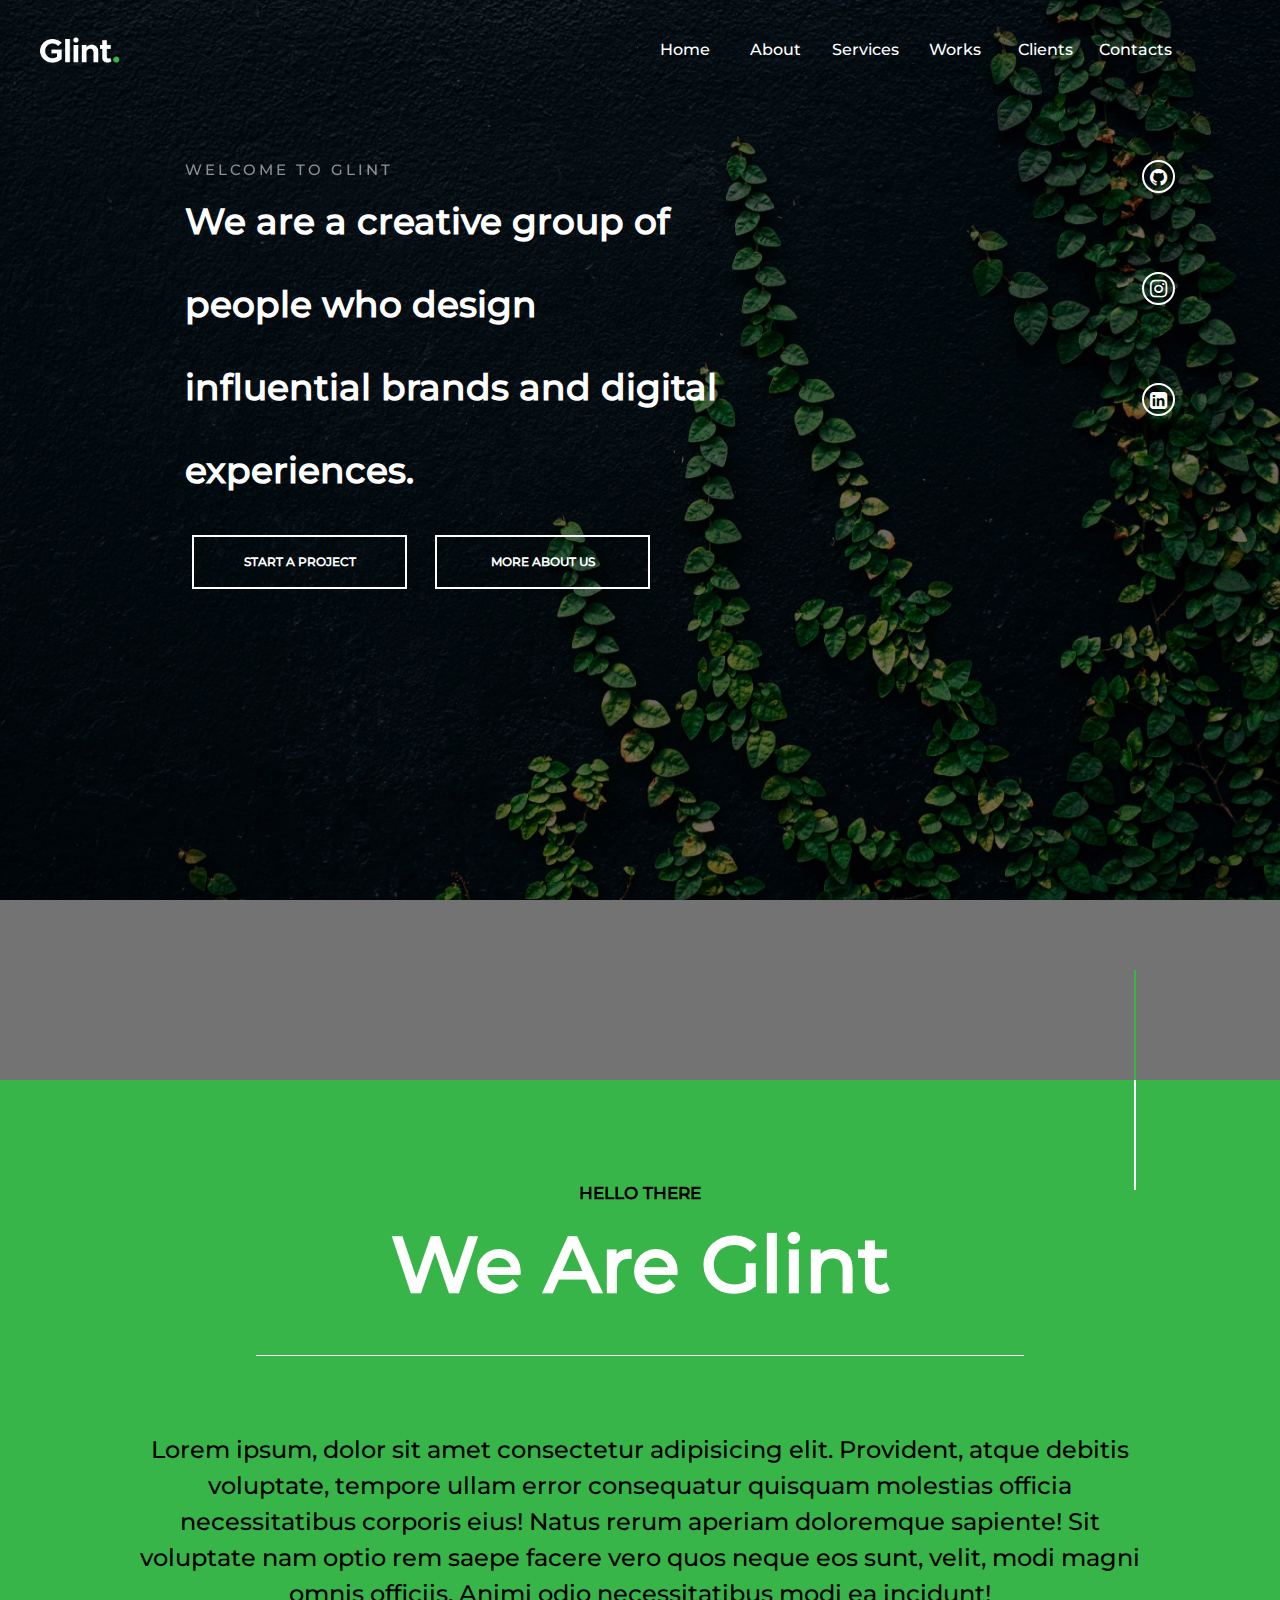
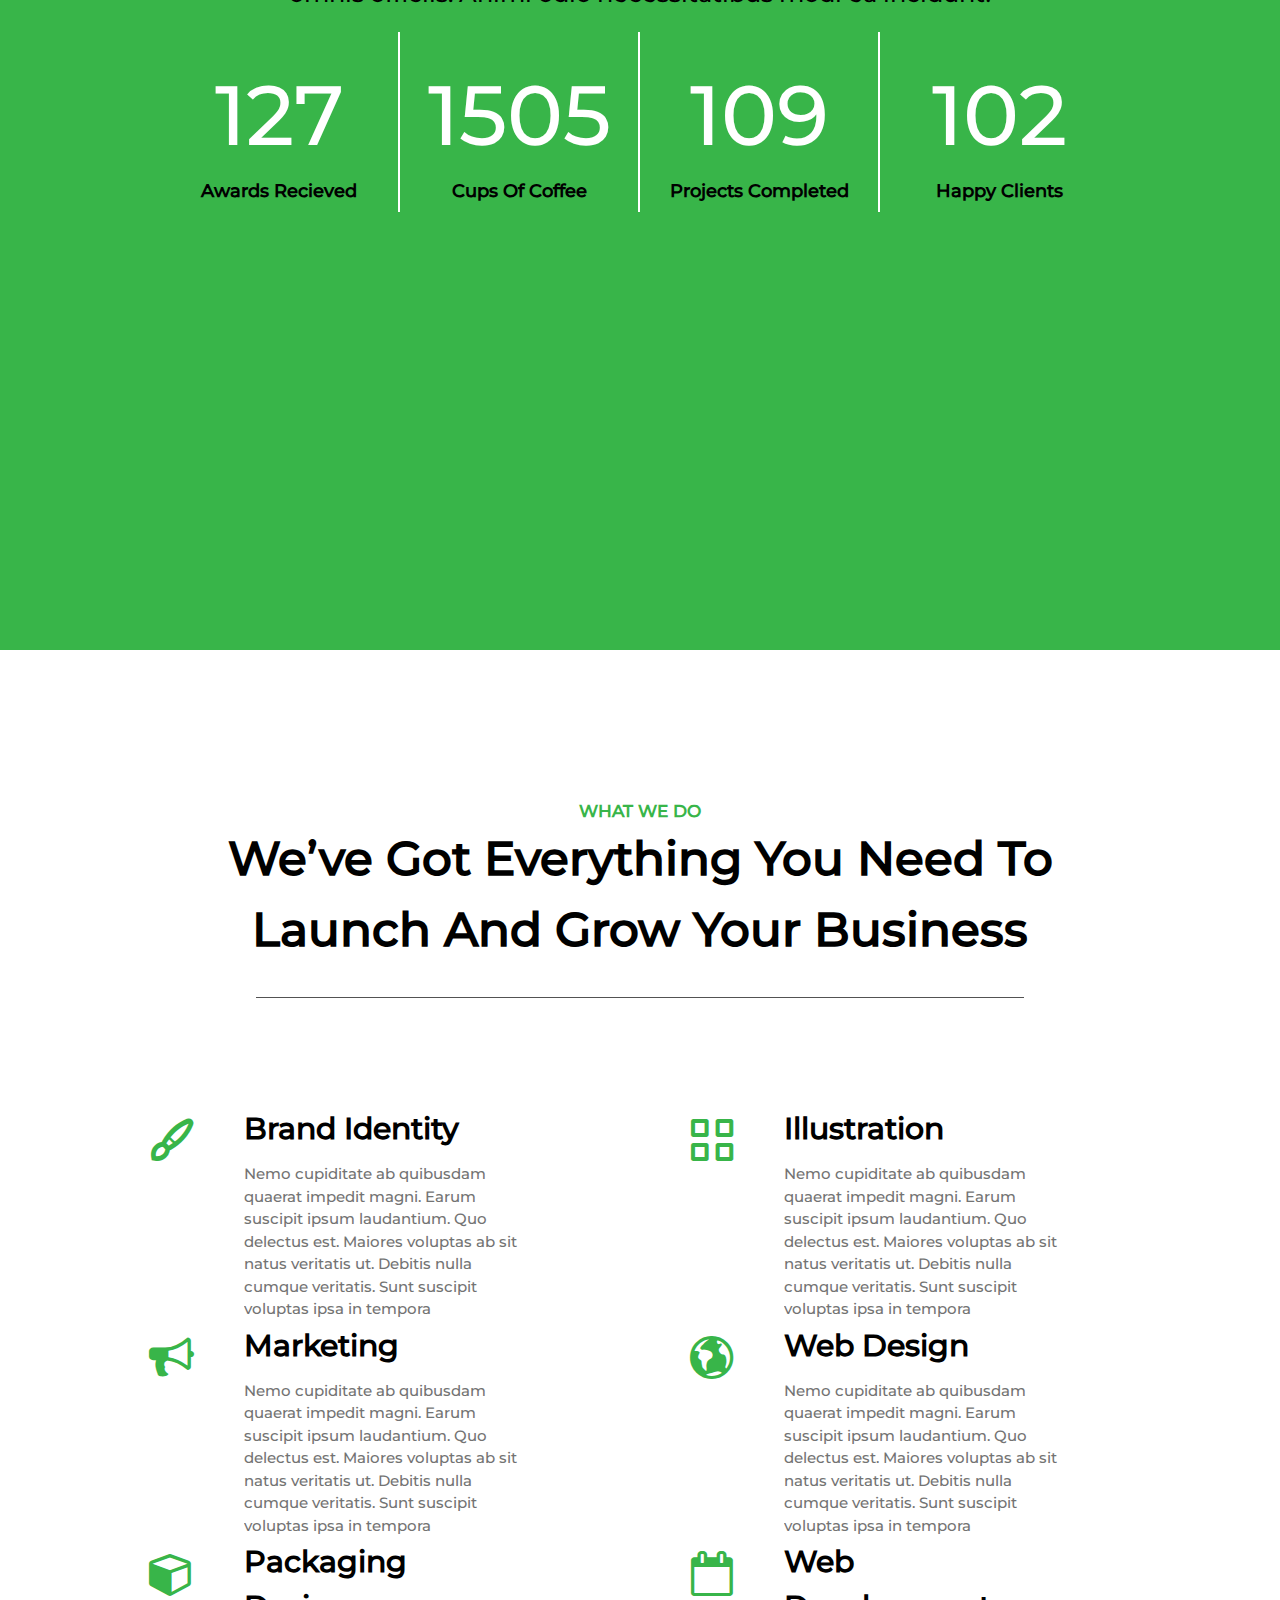
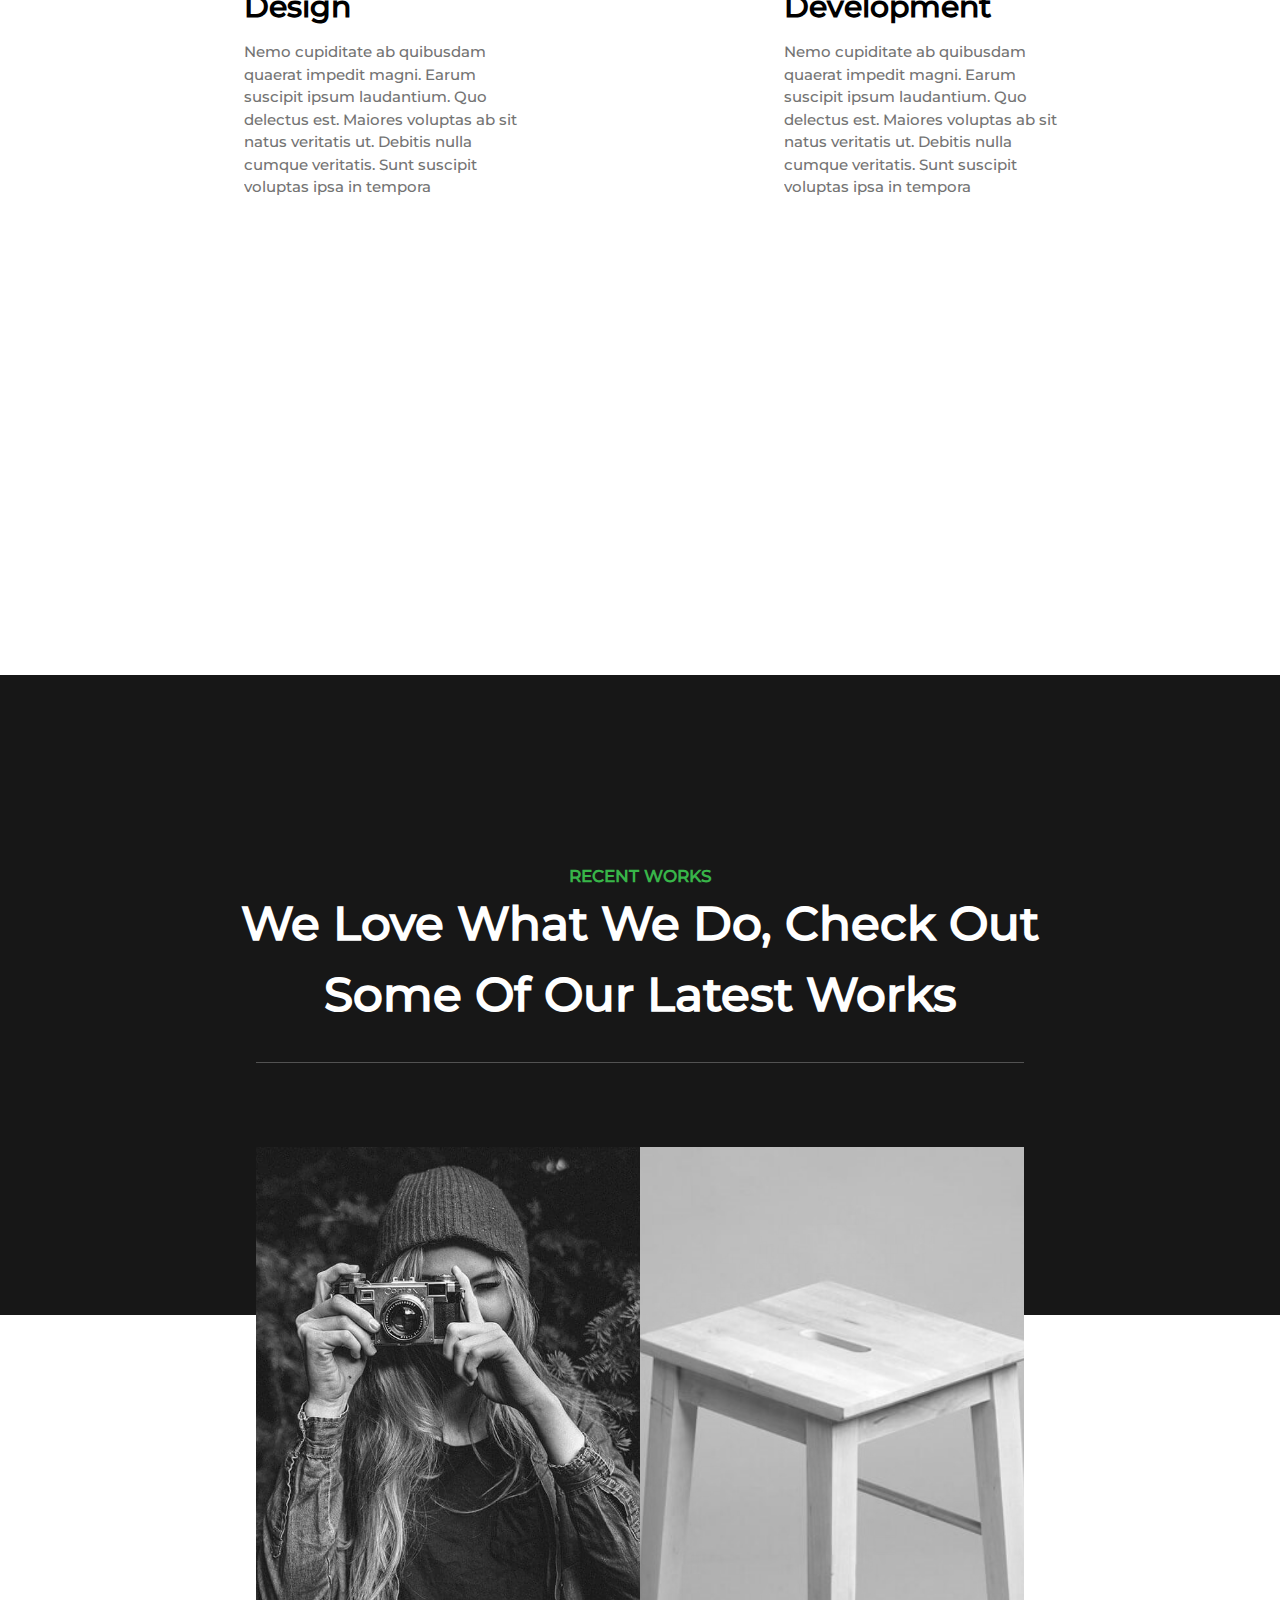
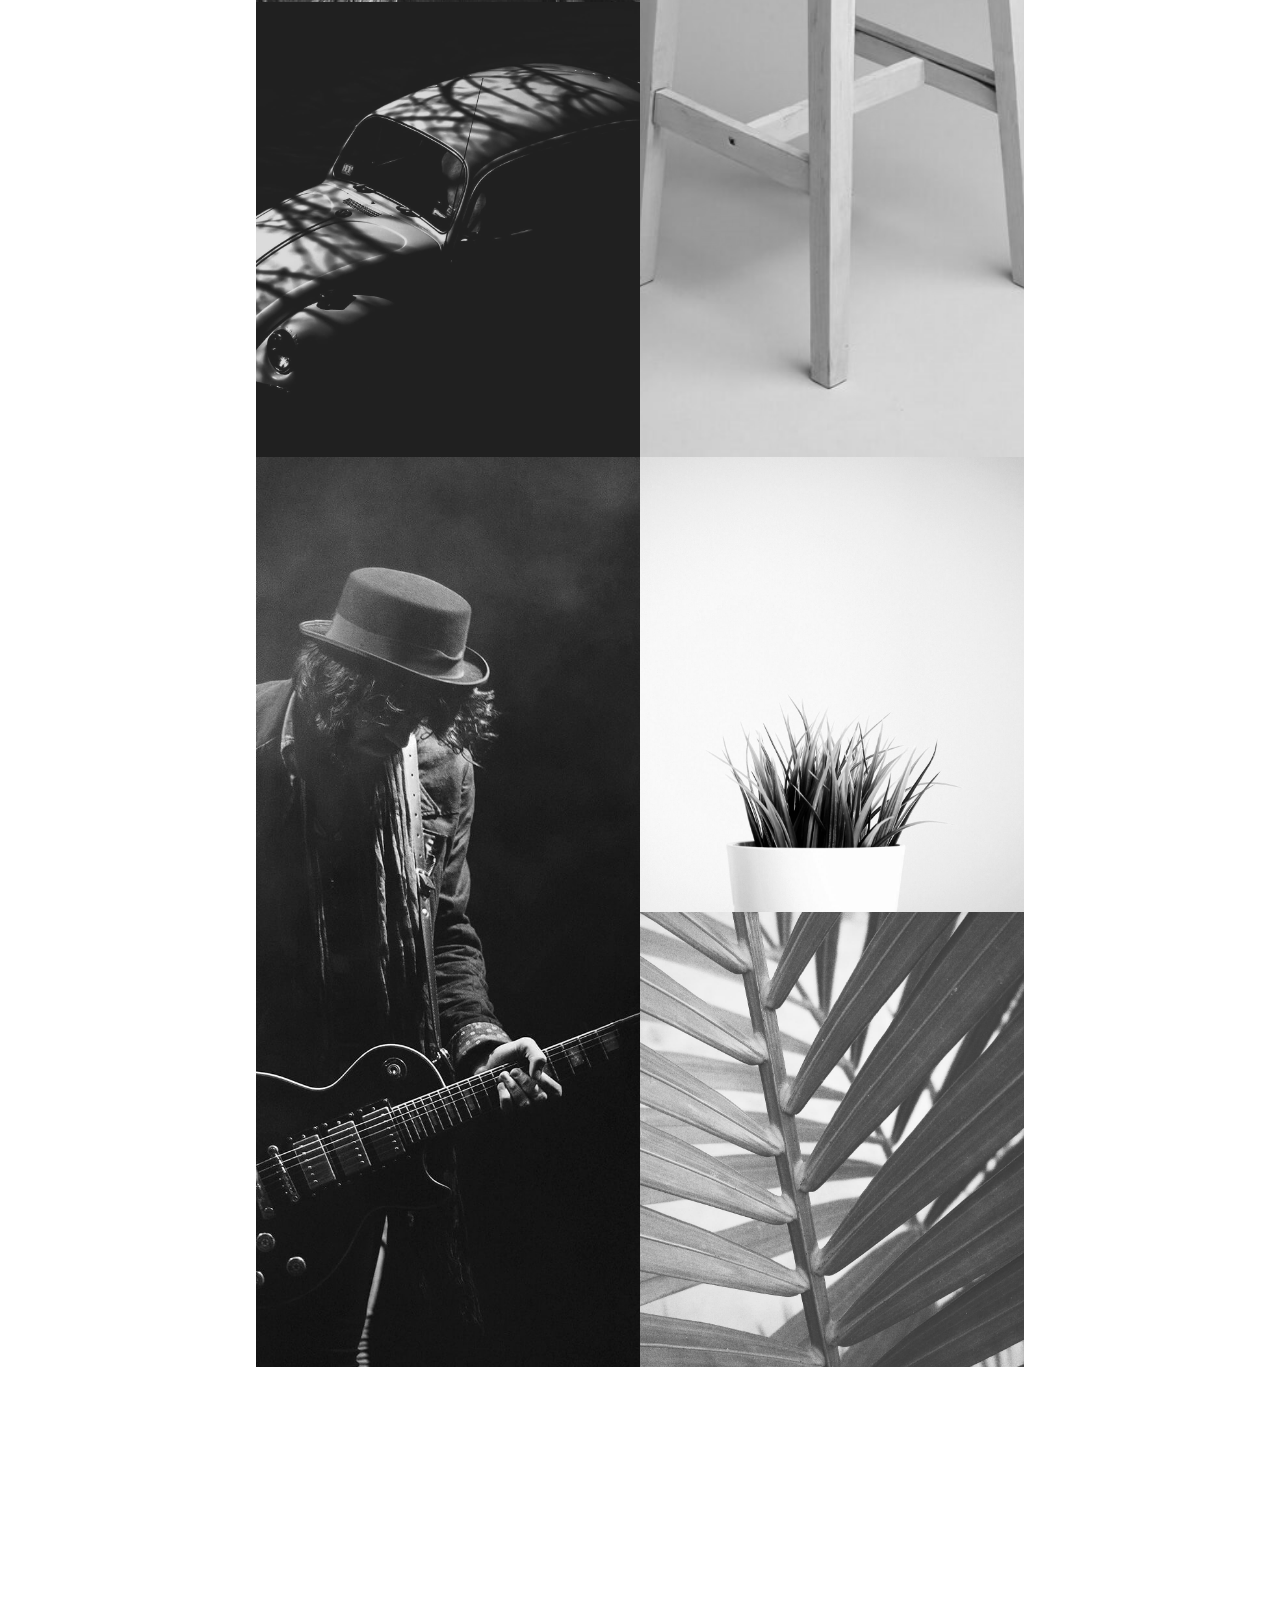
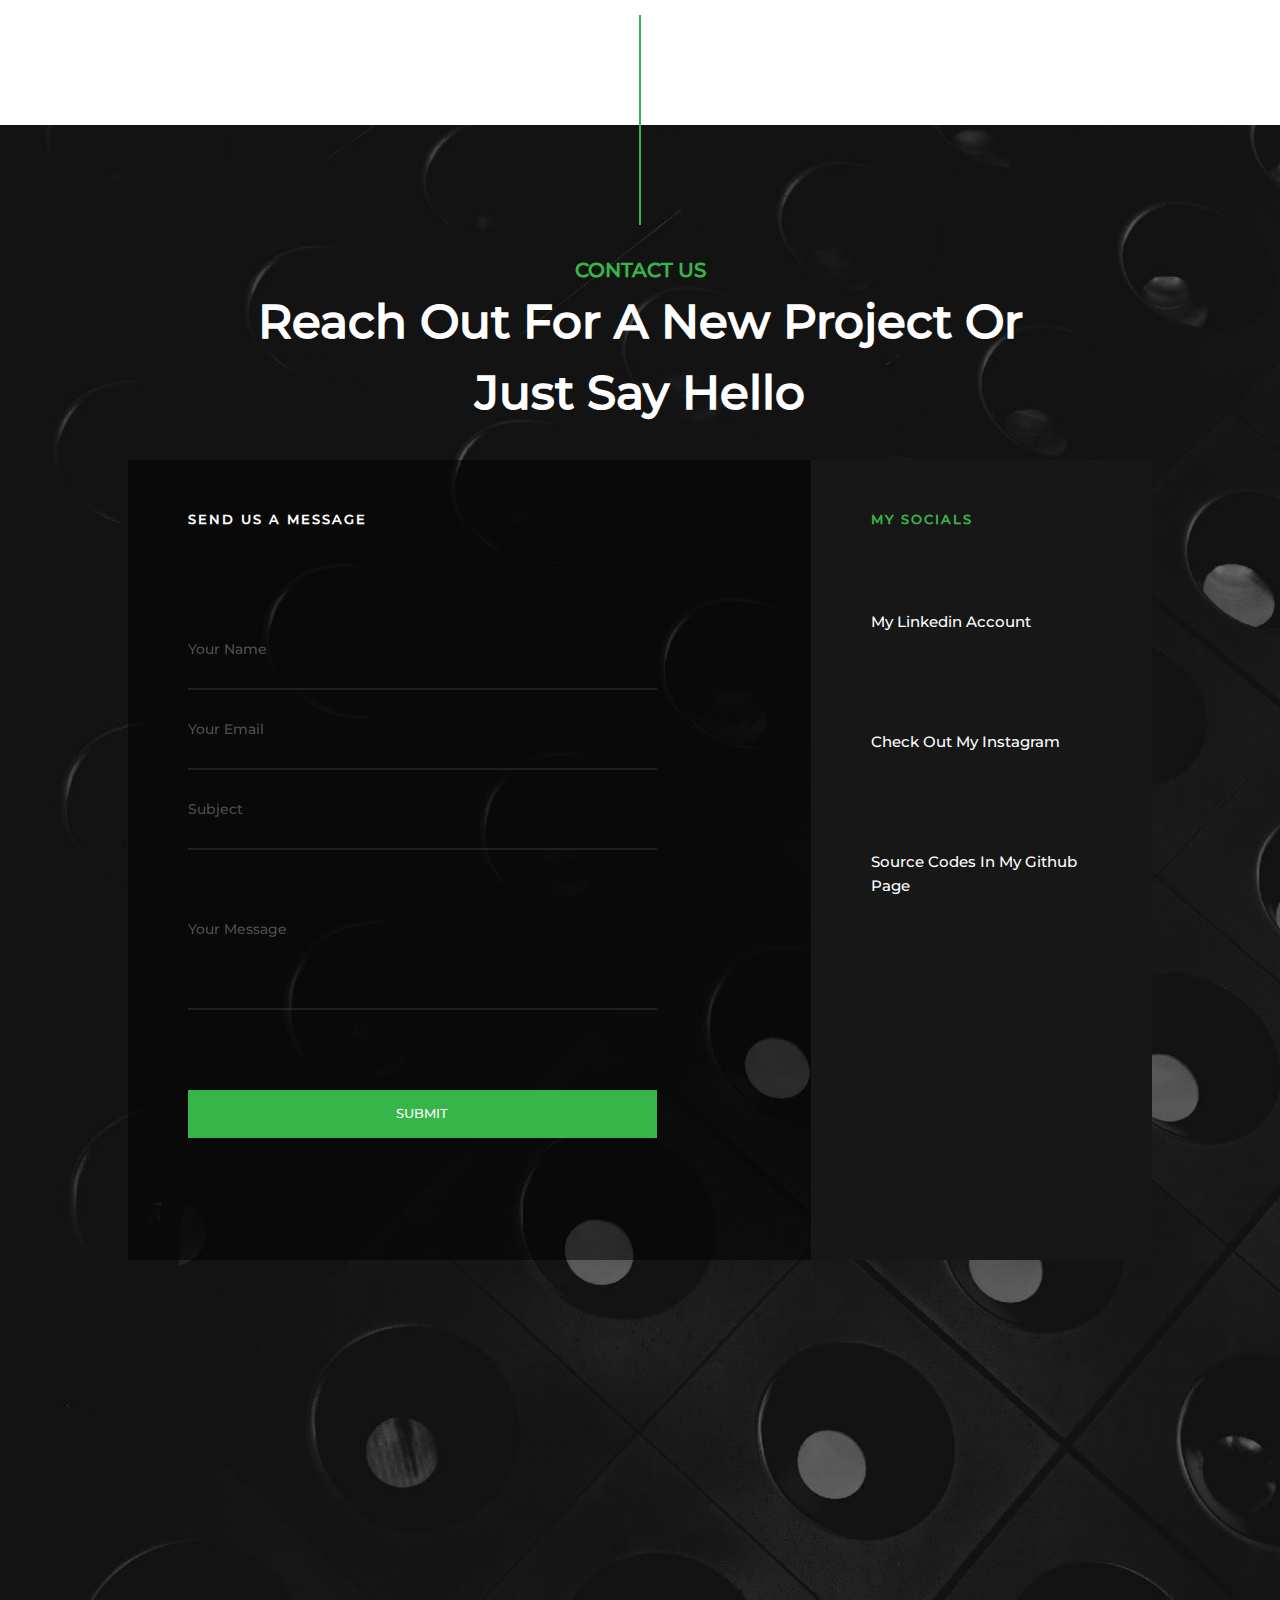
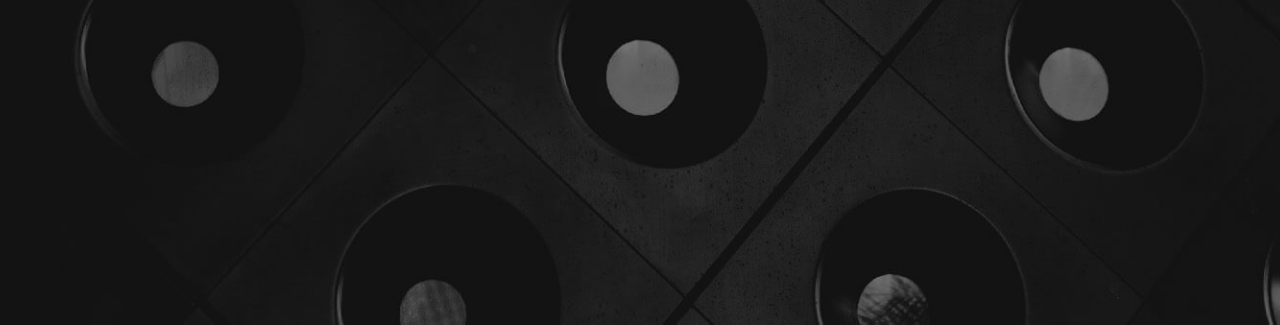
==== index.html @ 8b7e5d1f "project uploaded" ====
<!DOCTYPE html>
<html lang="en">
<head>
    <meta charset="UTF-8">
    <meta name="viewport" content="width=device-width, initial-scale=1.0">
    <title>Glint</title>
    <link rel="stylesheet" href="css/harchedeletangatmikhahad.css">
    <link rel="stylesheet" href="css/css/fontello.css">
</head>
<body class="font 2xl:container 2xl: mx-auto">
    <header class="w-full h-[120vh] bg-[url(../img/hero-bg.jpg)] relative bg-fixed bg-center bg-cover after:w-[100%] after:h-[100%] after:content-[''] after:bg-black after:absolute after:top-0 after:left-0 after:bg-opacity-55 2xl:container 2xl: mx-auto">
        <section class="z-50 relative w-full h-full">
            <div class="w-[100%] h-[100px] px-[40px] flex justify-between">
                <figure class="w-[80px]  flex items-center"><img src="img/logo.png" alt=""></figure>
                <div class="w-[50%] h-[100%]  flex">
                    <ul class="flex w-[100%]  *:w-1/6 *:h-3/4  items-center *:capitalize *:justify-center *:items-center *:text-white mr-3 *:hidden lg:*:flex  *:p-4">
                        <li class="hover:text-favgreen transition duration-500 cursor-pointer">home</li>
                        <li class="hover:text-favgreen transition duration-500 cursor-pointer">about</li>
                        <li class="hover:text-favgreen transition duration-500 cursor-pointer">services</li>
                        <li class="hover:text-favgreen transition duration-500 cursor-pointer">works</li>
                        <li class="hover:text-favgreen transition duration-500 cursor-pointer">clients</li>
                        <li class="hover:text-favgreen transition duration-500 cursor-pointer">contacts</li>
                    </ul>
                    <span class="lg:hidden capitalize text-favgreen my-auto font-[20px] ">menu</span>
                    <div class="w-[60px] sm::w-[30px] !h-[30px] flex flex-wrap *:w-full *:h-[1px] *:bg-white content-evenly lg:*:hidden my-auto ml-4">
                        <span></span><span></span><span></span>
                    </div>
                </div>
            </div>
            <div class=" w-full h-[400px] p-10 xl:pl-[140px] xl:pr-[60px] flex md:justify-around justify-start">
                <div class=" w-2/3 lg:w-1/2 h-full mt-[20px] 2xl:mt-[110px]">
                    <h3 class="flex justify-center lg:justify-start text-[2vw] lg:text-[15px] tracking-[3px] leading-[20px] uppercase opacity-65 text-neutral-300">Welcome to Glint</h3>
                    <h2 class=" text-[6vw] text-center lg:text-start leading-none lg:text-[36px] lg:leading-[83px] text-white font-bold">We are a creative group
                        of people who design
                        influential brands and
                        digital experiences.</h2>
                </div>
                <div class=" w-1/3 h-4/5 *:rounded-[50%] flex-wrap *:w-[33px] *:h-[33px] scale-[.8] md:scale-100 *:border-[2px] *:border-white justify-end *:absolute relative mt-[20px] 2xl:mt-[110px] flex">
                    <div class=" flex flex-wrap justify-center items-center self-start hover:border-favgreen group transition duration-500"><a href="https://github.com/kia-torkashvand" target="_blank"><i class="icon-github-circled text-[20px] text-white group-hover:text-favgreen transition duration-500"></i></a></div>
                    <div class="flex flex-wrap justify-center items-center self-center hover:border-favgreen group transition duration-500"><a href="https://instagram.com/kia.torkashvand.web" target="_blank"><i class="icon-instagram text-[20px] text-white group-hover:text-favgreen transition duration-500"></i></a></div>
                    <div class="flex flex-wrap justify-center items-center self-end hover:border-favgreen group transition duration-500"><a href="https://www.linkedin.com/in/kia-torkashvand-23b98b332/" target="_blank"><i class="icon-linkedin-squared text-[20px] text-white group-hover:text-favgreen transition duration-500"></i></a></div>
                </div>

            </div>
            <div class=" w-auto h-[60px] md:mt-[35px] pl-10 pr-36 lg:pl-48 flex pb-3 *:w-[215px] *:h-[54px] *:border-2 *:border-white *:mr-7 *:flex *:justify-center *:items-center *:uppercase *:md:text-[12px] *:text-[7px] *: *:text-white *:font-bold">
                <button class="hover:text-black transition duration-700 hover:bg-white">Start a Project</button>
                <button class="hover:text-black transition duration-700 hover:bg-white">More About Us</button>
            </div>
                <div class=" w-full h-[calc(100vh - 630px)] flex justify-end items-end px-24 lg:px-36 absolute bottom-0 right-0">
                    <div class="w-[2px] h-[70px] lg:h-[110px] border-favgreen bg-favgreen "></div> 
                </div>
            </div>
        </section>
    </header>
    <!-- end header -->
    <section class="z-50 relative">
        <div class="w-full h-[130vh] bg-favgreen">
            <div class="w-full h-28 flex justify-end items-start px-24 lg:px-36">
                <div class="w-[2px] h-[70px] lg:h-[110px] border-white bg-white "></div>
            </div>
            <div class="w-full h-[160px] *:flex *:justify-center ">
                <h4 class="uppercase text-black text-[12px] md:text-[17px] leading-[2px] w-full mb-3 font-bold">hello there</h4> 
                <h3 class="capitalize text-white font-bold w-full text-[50px] md:text-[78px] mb-8 animate-pulse">We Are Glint</h3>
                <div class="w-3/5 h-[1px] border-white bg-white mx-auto"></div>
            </div>
            <div class="w-4/5 mx-auto mt-12 lg:mt-20 ">
                <p class="text-[15px] lg:text-[24px] text-center">Lorem ipsum, dolor sit amet consectetur adipisicing elit. Provident, atque debitis voluptate, tempore ullam error consequatur quisquam molestias officia necessitatibus corporis eius! Natus rerum aperiam doloremque sapiente! Sit voluptate nam optio rem saepe facere vero quos neque eos sunt, velit, modi magni omnis officiis. Animi odio necessitatibus modi ea incidunt!</p>
            </div>
            <div class="w-3/4 h-[120px] lg:h-[180px] flex *:w-1/4 mx-auto mt-6 lg:mt-5 *:py-5 *:border-r-white *:border-r-[2px]">
                <div>
                    <h6 class="flex justify-center text-[30px] lg:text-[84px] text-white">127</h6>
                    <h5 class="flex justify-center text-[6.5px] md:text-[10px] capitalize lg:text-[18px] text-black font-bold">awards recieved</h5>
                </div>
                <div>
                    <h6 class="flex justify-center text-[30px] lg:text-[84px] text-white">1505</h6>
                    <h5 class="flex justify-center text-[6.5px] md:text-[10px] capitalize lg:text-[18px] text-black font-bold">cups of coffee</h5>
                </div>
                <div>
                    <h6 class="flex justify-center text-[30px] lg:text-[84px] text-white">109</h6>
                    <h5 class="flex justify-center text-[6.5px] md:text-[10px] capitalize lg:text-[18px] text-black font-bold">projects completed</h5>
                </div>
                <div class="!border-r-transparent">
                    <h6 class="flex justify-center text-[30px] lg:text-[84px] text-white">102</h6>
                    <h5 class="flex justify-center text-[6.5px] md:text-[10px] capitalize lg:text-[18px] text-black font-bold">happy clients</h5>
                </div>
            </div>
         </div>
    </section>
    <!-- end of second 130vh -->
    <section class="z-50 relative w-full h-[145vh] bg-white">
        <div class="w-full h-[160px] *:flex *:justify-center ">
            <h4 class="uppercase text-favgreen text-[12px] md:text-[17px] leading-[2px] w-full mb-3 font-bold mt-40">What We Do</h4> 
            <h3 class="capitalize text-black font-bold w-full text-[34px] md:text-[47px] mb-8 text-center px-28 lg:px-52">We’ve got everything you need to launch and grow your business</h3>
            <div class="w-3/5 h-[1px] border-neutral-600 bg-neutral-600 mx-auto"></div>
        </div>
        <div class="flex flex-wrap w-full justify-center *:lg:w-1/2 *:h-[650px] mt-56 md:mt-64 lg:mt-24 px-[100px]">
            <div class="*:w-full *:h-1/3  *:p-10 m">
                <div class="flex flex-wrap">
                    <div class="w-1/5 mr-3"><i class="icon-brush text-favgreen text-[22px] lg:text-[45px]"></i></div>
                    <div class="w-3/5">
                        <h3 class="text-[20px] md:text-[25px] lg:text-[30px] text-black mb-4 xl:mb-3 font-bold">Brand Identity</h3>
                        <p class="text-[9px] h-[80px] lg:h-[110px] xl:h-auto md:text-[15px] overflow-hidden text-ellipsis lg:text-[15px] text-neutral-500 mb-6">Nemo cupiditate ab quibusdam quaerat impedit magni. Earum suscipit ipsum laudantium. Quo delectus est. Maiores voluptas ab sit natus veritatis ut. Debitis nulla cumque veritatis. Sunt suscipit voluptas ipsa in tempora </p>
                    </div>
                </div>
                <div class="flex flex-wrap">
                    <div class="w-1/5 mr-3"><i class="icon-megaphone text-favgreen text-[22px] lg:text-[45px]"></i></div>
                    <div class="w-3/5">
                        <h3 class="text-[20px] md:text-[25px] lg:text-[30px] text-black mb-4 xl:mb-3 font-bold">Marketing</h3>
                        <p class="text-[9px] h-[80px] lg:h-[110px] xl:h-auto md:text-[15px] lg:text-[15px] overflow-hidden text-ellipsis text-neutral-500">Nemo cupiditate ab quibusdam quaerat impedit magni. Earum suscipit ipsum laudantium. Quo delectus est. Maiores voluptas ab sit natus veritatis ut. Debitis nulla cumque veritatis. Sunt suscipit voluptas ipsa in tempora</p>
                    </div>
                </div>
                <div class="flex flex-wrap">
                    <div class="w-1/5 mr-3"><i class=" icon-cube text-favgreen text-[22px] lg:text-[45px]"></i></div>
                    <div class="w-3/5">
                        <h3 class="text-[20px] md:text-[25px] lg:text-[30px] text-black mb-4 xl:mb-3 font-bold">Packaging Design</h3>
                        <p class="text-[9px] h-[80px] lg:h-[110px] xl:h-auto md:text-[15px] lg:text-[15px] overflow-hidden text-ellipsis text-neutral-500">Nemo cupiditate ab quibusdam quaerat impedit magni. Earum suscipit ipsum laudantium. Quo delectus est. Maiores voluptas ab sit natus veritatis ut. Debitis nulla cumque veritatis. Sunt suscipit voluptas ipsa in tempora</p>
                    </div>
                </div>
            </div>
            <div class="*:w-full *:h-1/3  *:p-10">
                <div class="flex flex-wrap">
                    <div class="w-1/5 mr-3"><i class="icon-th-thumb-empty text-favgreen text-[22px] lg:text-[45px]"></i></div>
                    <div class="w-3/5">
                        <h3 class="text-[20px] md:text-[25px] lg:text-[30px] text-black mb-4 xl:mb-3 font-bold">Illustration</h3>
                        <p class="text-[9px] h-[80px] lg:h-[110px] xl:h-auto md:text-[15px] lg:text-[15px] overflow-hidden text-ellipsis text-neutral-500">Nemo cupiditate ab quibusdam quaerat impedit magni. Earum suscipit ipsum laudantium. Quo delectus est. Maiores voluptas ab sit natus veritatis ut. Debitis nulla cumque veritatis. Sunt suscipit voluptas ipsa in tempora </p>
                    </div>
                </div>
                <div class="flex flex-wrap">
                    <div class="w-1/5 mr-3"><i class=" icon-globe text-favgreen text-[22px] lg:text-[45px]"></i></div>
                    <div class="w-3/5">
                        <h3 class="text-[20px] md:text-[25px] lg:text-[30px] text-black mb-4 xl:mb-3 font-bold">Web Design</h3>
                        <p class="text-[9px] h-[80px] lg:h-[110px] xl:h-auto md:text-[15px] lg:text-[15px] overflow-hidden text-ellipsis text-neutral-500">Nemo cupiditate ab quibusdam quaerat impedit magni. Earum suscipit ipsum laudantium. Quo delectus est. Maiores voluptas ab sit natus veritatis ut. Debitis nulla cumque veritatis. Sunt suscipit voluptas ipsa in tempora </p>
                    </div>
                </div>
                <div class="flex flex-wrap">
                    <div class="w-1/5 mr-3"><i class="icon-calendar-empty text-favgreen text-[22px] lg:text-[45px]"></i></div>
                    <div class="w-3/5">
                        <h3 class="text-[20px] md:text-[25px] lg:text-[30px] text-black mb-4 xl:mb-3 font-bold">Web Development</h3>
                        <p class="text-[9px] h-[80px] lg:h-[110px] xl:h-auto md:text-[15px] lg:text-[15px] overflow-hidden text-ellipsis text-neutral-500">Nemo cupiditate ab quibusdam quaerat impedit magni. Earum suscipit ipsum laudantium. Quo delectus est. Maiores voluptas ab sit natus veritatis ut. Debitis nulla cumque veritatis. Sunt suscipit voluptas ipsa in tempora</p>
                    </div>
                </div>
            </div>
        </div>
    </section>
    <!-- end of third 100vh -->
     <section class="z-50 relative w-full h-[2650px]">
        <section class="w-full h-[640px] bg-neutral-900 pt-10 mt-[900px] lg:mt-40 xl:mt-30 2xl:mt-0">
            <div class="w-full h-[160px] *:flex *:justify-center mb-28">
                <h4 class="uppercase text-favgreen text-[12px] md:text-[17px] leading-[2px] w-full mb-3 font-bold mt-40">Recent Works</h4> 
                <h3 class="capitalize text-white font-bold w-full text-[18px] md:text-[47px] mb-8 text-center px-28 lg:px-52">We love what we do, check out some of our latest works</h3>
                <div class="w-3/5 h-[1px] border-neutral-600 bg-neutral-600 mx-auto"></div>
            </div>
            <div class="h-[1000px] lg:h-[1820px] *:px-6 *:lg:px-0 w-3/6 lg:w-3/5 mx-auto flex flex-wrap *:h-full *:lg:w-1/2 *:w-full py-6 md:py-0   *:overflow-hidden">
                <div class="*:object-cover w-full ">
                    <img class="h-1/4 grayscale hover:grayscale-0 transition-all duration-700" src="img/g-shutterbug.jpg" alt="">
                    <img class="h-1/4 contrast-75 hover:contrast-100 transition-all duration-700" src="img/g-beetle.jpg" alt="">
                    <img class="h-2/4 grayscale hover:grayscale-0 transition-all duration-700" src="img/g-guitarist.jpg" alt="">
                </div>
                <div class="*:object-cover w-full">
                    <img class="h-2/4 grayscale hover:grayscale-0 transition-all duration-700" src="img/woodcraft.jpg" alt="">
                    <img class="h-1/4 grayscale hover:grayscale-0 transition-all duration-700" src="img/g-grow-green.jpg" alt="">
                    <img class="h-1/4 grayscale hover:grayscale-0 transition-all duration-700" src="img/g-palmeira.jpg" alt="">
                </div>
            </div>  
         </section>
         <div class=" w-full h-[100px] flex justify-center items-end absolute bottom-0 right-0">
            <div class="w-[2px] h-[70px] lg:h-[110px] border-favgreen bg-favgreen "></div> 
        </div>
     </section>
     <!-- end of pic section -->
      <section class="w-full h-[280vh] md:h-[300vh] lg:h-[230vh] xl:h-[200vh] bg-[url(../img/contact-bg.jpg)] relative bg-center bg-cover after:w-[100%] after:h-[100%] after:content-[''] after:bg-black after:absolute after:top-0 after:left-0 after:bg-opacity-55">
        <footer class="z-50 relative w-full h-full">
            <div class=" w-full h-[100px] flex justify-center items-end absolute top-0 right-0">
                <div class="w-[2px] h-[70px] lg:h-[110px] border-favgreen bg-favgreen "></div> 
            </div>
            <div class=" pt-36">
                <h4 class="uppercase text-favgreen text-[12px] md:text-[20px] justify-center flex leading-[2px] mb-4 w-full font-bold">Contact Us</h4> 
                <h3 class="capitalize text-white font-bold w-full text-[13px] md:text-[47px] mb-8 text-center px-28 lg:px-52">Reach out for a new project or just say hello</h3>
            </div>
            <div class="w-4/5 h-[800px]  mx-auto flex flex-wrap">
                <div class="h-[800px] lg:h-full w-full lg:w-2/3 bg-black bg-opacity-50 py-[50px] px-[60px]">
                    <h5 class="text-white text-[13px] uppercase tracking-[2px] font-bold mb-20">Send Us A Message</h5>
                    <input placeholder="your name" type="text" class="text-white border-0 border-b-2 border-b-neutral-700 border-opacity-40 bg-transparent w-5/6 h-20 placeholder:capitalize placeholder:text-[14px] placeholder:opacity-45 focus:outline-0 focus:border-b-favgreen transition-all duration-700 focus:placeholder:text-favgreen">
                    <input placeholder="your email" type="email" class="text-white border-0 border-b-2 border-b-neutral-700 border-opacity-40 bg-transparent w-5/6 h-20 placeholder:capitalize placeholder:text-[14px] placeholder:opacity-45 focus:outline-0 focus:border-b-favgreen transition-all duration-700 focus:placeholder:text-favgreen">
                    <input placeholder="subject" type="text" class="text-white border-0 border-b-2 border-b-neutral-700 border-opacity-40 bg-transparent w-5/6 h-20 placeholder:capitalize placeholder:text-[14px] placeholder:opacity-45 focus:outline-0 focus:border-b-favgreen transition-all duration-700 focus:placeholder:text-favgreen">
                    <input placeholder="your message" type="text" class="mb-20 text-white border-0 border-b-2 border-b-neutral-700 border-opacity-40 bg-transparent w-5/6 h-40 placeholder:capitalize placeholder:text-[14px] placeholder:opacity-45 focus:outline-0 focus:border-b-favgreen transition-all duration-700 focus:placeholder:text-favgreen">
                    <button class="w-5/6 h-12 bg-favgreen text-white uppercase text-[13px]">submit</button>
                </div>
                <div class="h-[600px] lg:h-full w-full lg:w-1/3 bg-neutral-900 py-[50px] px-[60px]">
                    <h5 class="text-favgreen text-[13px] uppercase tracking-[2px] font-bold mb-20">my socials</h5>
                    <ul class="w-full h-[400px] *:w-full *:h-auto *:mb-24">
                        <li class="group relative"><a href="https://www.linkedin.com/in/kia-torkashvand-23b98b332/" target="_blank" class=" text-white text-[15px] capitalize hover:text-favgreen transition-all duration-700">my linkedin account</a>
                        <i class="icon-linkedin-squared text-favgreen text-[20px] opacity-0 absolute top-0 left-0 group-hover:opacity-100 group-hover:left-48 transition-all duration-700"></i></li>
                        <li class="group relative"><a href="https://instagram.com/kia.torkashvand.web" target="_blank" class="text-white text-[15px] capitalize hover:text-favgreen transition-all duration-700">check out my instagram</a>
                            <i class="icon-instagram text-favgreen text-[20px] opacity-0 absolute top-0 left-0 group-hover:opacity-100 group-hover:left-48 md:group-hover:left-56 transition-all duration-700"></i></li>
                        <li class="group relative"><a href="https://github.com/kia-torkashvand" target="_blank" class="text-white text-[15px] capitalize hover:text-favgreen transition-all duration-700">source codes in my github page</a>
                            <i class="icon-github-circled text-favgreen text-[20px] opacity-0 absolute top-0 left-0 group-hover:opacity-100 group-hover:left-52 md:group-hover:left-64 transition-all duration-700"></i></li>
                    </ul>
                </div>
            </div>
        </footer>
      </section>
      <!-- end footer -->
</body>
</html>
---- css/harchedeletangatmikhahad.css ----
*, ::before, ::after {
  --tw-border-spacing-x: 0;
  --tw-border-spacing-y: 0;
  --tw-translate-x: 0;
  --tw-translate-y: 0;
  --tw-rotate: 0;
  --tw-skew-x: 0;
  --tw-skew-y: 0;
  --tw-scale-x: 1;
  --tw-scale-y: 1;
  --tw-pan-x:  ;
  --tw-pan-y:  ;
  --tw-pinch-zoom:  ;
  --tw-scroll-snap-strictness: proximity;
  --tw-gradient-from-position:  ;
  --tw-gradient-via-position:  ;
  --tw-gradient-to-position:  ;
  --tw-ordinal:  ;
  --tw-slashed-zero:  ;
  --tw-numeric-figure:  ;
  --tw-numeric-spacing:  ;
  --tw-numeric-fraction:  ;
  --tw-ring-inset:  ;
  --tw-ring-offset-width: 0px;
  --tw-ring-offset-color: #fff;
  --tw-ring-color: rgb(59 130 246 / 0.5);
  --tw-ring-offset-shadow: 0 0 #0000;
  --tw-ring-shadow: 0 0 #0000;
  --tw-shadow: 0 0 #0000;
  --tw-shadow-colored: 0 0 #0000;
  --tw-blur:  ;
  --tw-brightness:  ;
  --tw-contrast:  ;
  --tw-grayscale:  ;
  --tw-hue-rotate:  ;
  --tw-invert:  ;
  --tw-saturate:  ;
  --tw-sepia:  ;
  --tw-drop-shadow:  ;
  --tw-backdrop-blur:  ;
  --tw-backdrop-brightness:  ;
  --tw-backdrop-contrast:  ;
  --tw-backdrop-grayscale:  ;
  --tw-backdrop-hue-rotate:  ;
  --tw-backdrop-invert:  ;
  --tw-backdrop-opacity:  ;
  --tw-backdrop-saturate:  ;
  --tw-backdrop-sepia:  ;
  --tw-contain-size:  ;
  --tw-contain-layout:  ;
  --tw-contain-paint:  ;
  --tw-contain-style:  ;
}

::backdrop {
  --tw-border-spacing-x: 0;
  --tw-border-spacing-y: 0;
  --tw-translate-x: 0;
  --tw-translate-y: 0;
  --tw-rotate: 0;
  --tw-skew-x: 0;
  --tw-skew-y: 0;
  --tw-scale-x: 1;
  --tw-scale-y: 1;
  --tw-pan-x:  ;
  --tw-pan-y:  ;
  --tw-pinch-zoom:  ;
  --tw-scroll-snap-strictness: proximity;
  --tw-gradient-from-position:  ;
  --tw-gradient-via-position:  ;
  --tw-gradient-to-position:  ;
  --tw-ordinal:  ;
  --tw-slashed-zero:  ;
  --tw-numeric-figure:  ;
  --tw-numeric-spacing:  ;
  --tw-numeric-fraction:  ;
  --tw-ring-inset:  ;
  --tw-ring-offset-width: 0px;
  --tw-ring-offset-color: #fff;
  --tw-ring-color: rgb(59 130 246 / 0.5);
  --tw-ring-offset-shadow: 0 0 #0000;
  --tw-ring-shadow: 0 0 #0000;
  --tw-shadow: 0 0 #0000;
  --tw-shadow-colored: 0 0 #0000;
  --tw-blur:  ;
  --tw-brightness:  ;
  --tw-contrast:  ;
  --tw-grayscale:  ;
  --tw-hue-rotate:  ;
  --tw-invert:  ;
  --tw-saturate:  ;
  --tw-sepia:  ;
  --tw-drop-shadow:  ;
  --tw-backdrop-blur:  ;
  --tw-backdrop-brightness:  ;
  --tw-backdrop-contrast:  ;
  --tw-backdrop-grayscale:  ;
  --tw-backdrop-hue-rotate:  ;
  --tw-backdrop-invert:  ;
  --tw-backdrop-opacity:  ;
  --tw-backdrop-saturate:  ;
  --tw-backdrop-sepia:  ;
  --tw-contain-size:  ;
  --tw-contain-layout:  ;
  --tw-contain-paint:  ;
  --tw-contain-style:  ;
}

/*
! tailwindcss v3.4.14 | MIT License | https://tailwindcss.com
*/

/*
1. Prevent padding and border from affecting element width. (https://github.com/mozdevs/cssremedy/issues/4)
2. Allow adding a border to an element by just adding a border-width. (https://github.com/tailwindcss/tailwindcss/pull/116)
*/

*,
::before,
::after {
  box-sizing: border-box;
  /* 1 */
  border-width: 0;
  /* 2 */
  border-style: solid;
  /* 2 */
  border-color: #e5e7eb;
  /* 2 */
}

::before,
::after {
  --tw-content: '';
}

/*
1. Use a consistent sensible line-height in all browsers.
2. Prevent adjustments of font size after orientation changes in iOS.
3. Use a more readable tab size.
4. Use the user's configured `sans` font-family by default.
5. Use the user's configured `sans` font-feature-settings by default.
6. Use the user's configured `sans` font-variation-settings by default.
7. Disable tap highlights on iOS
*/

html,
:host {
  line-height: 1.5;
  /* 1 */
  -webkit-text-size-adjust: 100%;
  /* 2 */
  -moz-tab-size: 4;
  /* 3 */
  -o-tab-size: 4;
     tab-size: 4;
  /* 3 */
  font-family: ui-sans-serif, system-ui, sans-serif, "Apple Color Emoji", "Segoe UI Emoji", "Segoe UI Symbol", "Noto Color Emoji";
  /* 4 */
  font-feature-settings: normal;
  /* 5 */
  font-variation-settings: normal;
  /* 6 */
  -webkit-tap-highlight-color: transparent;
  /* 7 */
}

/*
1. Remove the margin in all browsers.
2. Inherit line-height from `html` so users can set them as a class directly on the `html` element.
*/

body {
  margin: 0;
  /* 1 */
  line-height: inherit;
  /* 2 */
}

/*
1. Add the correct height in Firefox.
2. Correct the inheritance of border color in Firefox. (https://bugzilla.mozilla.org/show_bug.cgi?id=190655)
3. Ensure horizontal rules are visible by default.
*/

hr {
  height: 0;
  /* 1 */
  color: inherit;
  /* 2 */
  border-top-width: 1px;
  /* 3 */
}

/*
Add the correct text decoration in Chrome, Edge, and Safari.
*/

abbr:where([title]) {
  -webkit-text-decoration: underline dotted;
          text-decoration: underline dotted;
}

/*
Remove the default font size and weight for headings.
*/

h1,
h2,
h3,
h4,
h5,
h6 {
  font-size: inherit;
  font-weight: inherit;
}

/*
Reset links to optimize for opt-in styling instead of opt-out.
*/

a {
  color: inherit;
  text-decoration: inherit;
}

/*
Add the correct font weight in Edge and Safari.
*/

b,
strong {
  font-weight: bolder;
}

/*
1. Use the user's configured `mono` font-family by default.
2. Use the user's configured `mono` font-feature-settings by default.
3. Use the user's configured `mono` font-variation-settings by default.
4. Correct the odd `em` font sizing in all browsers.
*/

code,
kbd,
samp,
pre {
  font-family: ui-monospace, SFMono-Regular, Menlo, Monaco, Consolas, "Liberation Mono", "Courier New", monospace;
  /* 1 */
  font-feature-settings: normal;
  /* 2 */
  font-variation-settings: normal;
  /* 3 */
  font-size: 1em;
  /* 4 */
}

/*
Add the correct font size in all browsers.
*/

small {
  font-size: 80%;
}

/*
Prevent `sub` and `sup` elements from affecting the line height in all browsers.
*/

sub,
sup {
  font-size: 75%;
  line-height: 0;
  position: relative;
  vertical-align: baseline;
}

sub {
  bottom: -0.25em;
}

sup {
  top: -0.5em;
}

/*
1. Remove text indentation from table contents in Chrome and Safari. (https://bugs.chromium.org/p/chromium/issues/detail?id=999088, https://bugs.webkit.org/show_bug.cgi?id=201297)
2. Correct table border color inheritance in all Chrome and Safari. (https://bugs.chromium.org/p/chromium/issues/detail?id=935729, https://bugs.webkit.org/show_bug.cgi?id=195016)
3. Remove gaps between table borders by default.
*/

table {
  text-indent: 0;
  /* 1 */
  border-color: inherit;
  /* 2 */
  border-collapse: collapse;
  /* 3 */
}

/*
1. Change the font styles in all browsers.
2. Remove the margin in Firefox and Safari.
3. Remove default padding in all browsers.
*/

button,
input,
optgroup,
select,
textarea {
  font-family: inherit;
  /* 1 */
  font-feature-settings: inherit;
  /* 1 */
  font-variation-settings: inherit;
  /* 1 */
  font-size: 100%;
  /* 1 */
  font-weight: inherit;
  /* 1 */
  line-height: inherit;
  /* 1 */
  letter-spacing: inherit;
  /* 1 */
  color: inherit;
  /* 1 */
  margin: 0;
  /* 2 */
  padding: 0;
  /* 3 */
}

/*
Remove the inheritance of text transform in Edge and Firefox.
*/

button,
select {
  text-transform: none;
}

/*
1. Correct the inability to style clickable types in iOS and Safari.
2. Remove default button styles.
*/

button,
input:where([type='button']),
input:where([type='reset']),
input:where([type='submit']) {
  -webkit-appearance: button;
  /* 1 */
  background-color: transparent;
  /* 2 */
  background-image: none;
  /* 2 */
}

/*
Use the modern Firefox focus style for all focusable elements.
*/

:-moz-focusring {
  outline: auto;
}

/*
Remove the additional `:invalid` styles in Firefox. (https://github.com/mozilla/gecko-dev/blob/2f9eacd9d3d995c937b4251a5557d95d494c9be1/layout/style/res/forms.css#L728-L737)
*/

:-moz-ui-invalid {
  box-shadow: none;
}

/*
Add the correct vertical alignment in Chrome and Firefox.
*/

progress {
  vertical-align: baseline;
}

/*
Correct the cursor style of increment and decrement buttons in Safari.
*/

::-webkit-inner-spin-button,
::-webkit-outer-spin-button {
  height: auto;
}

/*
1. Correct the odd appearance in Chrome and Safari.
2. Correct the outline style in Safari.
*/

[type='search'] {
  -webkit-appearance: textfield;
  /* 1 */
  outline-offset: -2px;
  /* 2 */
}

/*
Remove the inner padding in Chrome and Safari on macOS.
*/

::-webkit-search-decoration {
  -webkit-appearance: none;
}

/*
1. Correct the inability to style clickable types in iOS and Safari.
2. Change font properties to `inherit` in Safari.
*/

::-webkit-file-upload-button {
  -webkit-appearance: button;
  /* 1 */
  font: inherit;
  /* 2 */
}

/*
Add the correct display in Chrome and Safari.
*/

summary {
  display: list-item;
}

/*
Removes the default spacing and border for appropriate elements.
*/

blockquote,
dl,
dd,
h1,
h2,
h3,
h4,
h5,
h6,
hr,
figure,
p,
pre {
  margin: 0;
}

fieldset {
  margin: 0;
  padding: 0;
}

legend {
  padding: 0;
}

ol,
ul,
menu {
  list-style: none;
  margin: 0;
  padding: 0;
}

/*
Reset default styling for dialogs.
*/

dialog {
  padding: 0;
}

/*
Prevent resizing textareas horizontally by default.
*/

textarea {
  resize: vertical;
}

/*
1. Reset the default placeholder opacity in Firefox. (https://github.com/tailwindlabs/tailwindcss/issues/3300)
2. Set the default placeholder color to the user's configured gray 400 color.
*/

input::-moz-placeholder, textarea::-moz-placeholder {
  opacity: 1;
  /* 1 */
  color: #9ca3af;
  /* 2 */
}

input::placeholder,
textarea::placeholder {
  opacity: 1;
  /* 1 */
  color: #9ca3af;
  /* 2 */
}

/*
Set the default cursor for buttons.
*/

button,
[role="button"] {
  cursor: pointer;
}

/*
Make sure disabled buttons don't get the pointer cursor.
*/

:disabled {
  cursor: default;
}

/*
1. Make replaced elements `display: block` by default. (https://github.com/mozdevs/cssremedy/issues/14)
2. Add `vertical-align: middle` to align replaced elements more sensibly by default. (https://github.com/jensimmons/cssremedy/issues/14#issuecomment-634934210)
   This can trigger a poorly considered lint error in some tools but is included by design.
*/

img,
svg,
video,
canvas,
audio,
iframe,
embed,
object {
  display: block;
  /* 1 */
  vertical-align: middle;
  /* 2 */
}

/*
Constrain images and videos to the parent width and preserve their intrinsic aspect ratio. (https://github.com/mozdevs/cssremedy/issues/14)
*/

img,
video {
  max-width: 100%;
  height: auto;
}

/* Make elements with the HTML hidden attribute stay hidden by default */

[hidden]:where(:not([hidden="until-found"])) {
  display: none;
}

.container {
  width: 100%;
}

@media (min-width: 640px) {
  .container {
    max-width: 640px;
  }
}

@media (min-width: 768px) {
  .container {
    max-width: 768px;
  }
}

@media (min-width: 1024px) {
  .container {
    max-width: 1024px;
  }
}

@media (min-width: 1280px) {
  .container {
    max-width: 1280px;
  }
}

@media (min-width: 1536px) {
  .container {
    max-width: 1536px;
  }
}

.visible {
  visibility: visible;
}

.fixed {
  position: fixed;
}

.absolute {
  position: absolute;
}

.relative {
  position: relative;
}

.bottom-0 {
  bottom: 0px;
}

.left-0 {
  left: 0px;
}

.right-0 {
  right: 0px;
}

.top-0 {
  top: 0px;
}

.z-50 {
  z-index: 50;
}

.mx-auto {
  margin-left: auto;
  margin-right: auto;
}

.my-auto {
  margin-top: auto;
  margin-bottom: auto;
}

.mb-20 {
  margin-bottom: 5rem;
}

.mb-28 {
  margin-bottom: 7rem;
}

.mb-3 {
  margin-bottom: 0.75rem;
}

.mb-4 {
  margin-bottom: 1rem;
}

.mb-6 {
  margin-bottom: 1.5rem;
}

.mb-8 {
  margin-bottom: 2rem;
}

.ml-4 {
  margin-left: 1rem;
}

.mr-3 {
  margin-right: 0.75rem;
}

.mt-12 {
  margin-top: 3rem;
}

.mt-40 {
  margin-top: 10rem;
}

.mt-56 {
  margin-top: 14rem;
}

.mt-6 {
  margin-top: 1.5rem;
}

.mt-\[20px\] {
  margin-top: 20px;
}

.mt-\[900px\] {
  margin-top: 900px;
}

.inline {
  display: inline;
}

.flex {
  display: flex;
}

.table {
  display: table;
}

.\!h-\[30px\] {
  height: 30px !important;
}

.h-1\/4 {
  height: 25%;
}

.h-12 {
  height: 3rem;
}

.h-2\/4 {
  height: 50%;
}

.h-20 {
  height: 5rem;
}

.h-28 {
  height: 7rem;
}

.h-4\/5 {
  height: 80%;
}

.h-40 {
  height: 10rem;
}

.h-\[100\%\] {
  height: 100%;
}

.h-\[1000px\] {
  height: 1000px;
}

.h-\[100px\] {
  height: 100px;
}

.h-\[120px\] {
  height: 120px;
}

.h-\[120vh\] {
  height: 120vh;
}

.h-\[130vh\] {
  height: 130vh;
}

.h-\[145vh\] {
  height: 145vh;
}

.h-\[160px\] {
  height: 160px;
}

.h-\[1px\] {
  height: 1px;
}

.h-\[2650px\] {
  height: 2650px;
}

.h-\[280vh\] {
  height: 280vh;
}

.h-\[400px\] {
  height: 400px;
}

.h-\[600px\] {
  height: 600px;
}

.h-\[60px\] {
  height: 60px;
}

.h-\[640px\] {
  height: 640px;
}

.h-\[70px\] {
  height: 70px;
}

.h-\[800px\] {
  height: 800px;
}

.h-\[80px\] {
  height: 80px;
}

.h-full {
  height: 100%;
}

.w-1\/3 {
  width: 33.333333%;
}

.w-1\/5 {
  width: 20%;
}

.w-2\/3 {
  width: 66.666667%;
}

.w-3\/4 {
  width: 75%;
}

.w-3\/5 {
  width: 60%;
}

.w-3\/6 {
  width: 50%;
}

.w-4\/5 {
  width: 80%;
}

.w-5\/6 {
  width: 83.333333%;
}

.w-\[100\%\] {
  width: 100%;
}

.w-\[2px\] {
  width: 2px;
}

.w-\[50\%\] {
  width: 50%;
}

.w-\[60px\] {
  width: 60px;
}

.w-\[80px\] {
  width: 80px;
}

.w-auto {
  width: auto;
}

.w-full {
  width: 100%;
}

.grow {
  flex-grow: 1;
}

.scale-\[\.8\] {
  --tw-scale-x: .8;
  --tw-scale-y: .8;
  transform: translate(var(--tw-translate-x), var(--tw-translate-y)) rotate(var(--tw-rotate)) skewX(var(--tw-skew-x)) skewY(var(--tw-skew-y)) scaleX(var(--tw-scale-x)) scaleY(var(--tw-scale-y));
}

@keyframes pulse {
  50% {
    opacity: .5;
  }
}

.animate-pulse {
  animation: pulse 2s cubic-bezier(0.4, 0, 0.6, 1) infinite;
}

.cursor-pointer {
  cursor: pointer;
}

.flex-wrap {
  flex-wrap: wrap;
}

.content-evenly {
  align-content: space-evenly;
}

.items-start {
  align-items: flex-start;
}

.items-end {
  align-items: flex-end;
}

.items-center {
  align-items: center;
}

.justify-start {
  justify-content: flex-start;
}

.justify-end {
  justify-content: flex-end;
}

.justify-center {
  justify-content: center;
}

.justify-between {
  justify-content: space-between;
}

.self-start {
  align-self: flex-start;
}

.self-end {
  align-self: flex-end;
}

.self-center {
  align-self: center;
}

.overflow-hidden {
  overflow: hidden;
}

.text-ellipsis {
  text-overflow: ellipsis;
}

.border {
  border-width: 1px;
}

.border-0 {
  border-width: 0px;
}

.border-b-2 {
  border-bottom-width: 2px;
}

.border-favgreen {
  --tw-border-opacity: 1;
  border-color: rgb(56 181 73 / var(--tw-border-opacity));
}

.border-neutral-600 {
  --tw-border-opacity: 1;
  border-color: rgb(82 82 82 / var(--tw-border-opacity));
}

.border-white {
  --tw-border-opacity: 1;
  border-color: rgb(255 255 255 / var(--tw-border-opacity));
}

.\!border-r-transparent {
  border-right-color: transparent !important;
}

.border-b-neutral-700 {
  --tw-border-opacity: 1;
  border-bottom-color: rgb(64 64 64 / var(--tw-border-opacity));
}

.border-opacity-40 {
  --tw-border-opacity: 0.4;
}

.bg-black {
  --tw-bg-opacity: 1;
  background-color: rgb(0 0 0 / var(--tw-bg-opacity));
}

.bg-favgreen {
  --tw-bg-opacity: 1;
  background-color: rgb(56 181 73 / var(--tw-bg-opacity));
}

.bg-neutral-600 {
  --tw-bg-opacity: 1;
  background-color: rgb(82 82 82 / var(--tw-bg-opacity));
}

.bg-neutral-900 {
  --tw-bg-opacity: 1;
  background-color: rgb(23 23 23 / var(--tw-bg-opacity));
}

.bg-transparent {
  background-color: transparent;
}

.bg-white {
  --tw-bg-opacity: 1;
  background-color: rgb(255 255 255 / var(--tw-bg-opacity));
}

.bg-opacity-50 {
  --tw-bg-opacity: 0.5;
}

.bg-\[url\(\.\.\/img\/contact-bg\.jpg\)\] {
  background-image: url(../img/contact-bg.jpg);
}

.bg-\[url\(\.\.\/img\/hero-bg\.jpg\)\] {
  background-image: url(../img/hero-bg.jpg);
}

.bg-cover {
  background-size: cover;
}

.bg-fixed {
  background-attachment: fixed;
}

.bg-center {
  background-position: center;
}

.p-10 {
  padding: 2.5rem;
}

.px-24 {
  padding-left: 6rem;
  padding-right: 6rem;
}

.px-28 {
  padding-left: 7rem;
  padding-right: 7rem;
}

.px-\[100px\] {
  padding-left: 100px;
  padding-right: 100px;
}

.px-\[40px\] {
  padding-left: 40px;
  padding-right: 40px;
}

.px-\[60px\] {
  padding-left: 60px;
  padding-right: 60px;
}

.py-6 {
  padding-top: 1.5rem;
  padding-bottom: 1.5rem;
}

.py-\[50px\] {
  padding-top: 50px;
  padding-bottom: 50px;
}

.pb-3 {
  padding-bottom: 0.75rem;
}

.pl-10 {
  padding-left: 2.5rem;
}

.pr-36 {
  padding-right: 9rem;
}

.pt-10 {
  padding-top: 2.5rem;
}

.pt-36 {
  padding-top: 9rem;
}

.text-center {
  text-align: center;
}

.text-\[12px\] {
  font-size: 12px;
}

.text-\[13px\] {
  font-size: 13px;
}

.text-\[15px\] {
  font-size: 15px;
}

.text-\[18px\] {
  font-size: 18px;
}

.text-\[20px\] {
  font-size: 20px;
}

.text-\[22px\] {
  font-size: 22px;
}

.text-\[2vw\] {
  font-size: 2vw;
}

.text-\[30px\] {
  font-size: 30px;
}

.text-\[34px\] {
  font-size: 34px;
}

.text-\[50px\] {
  font-size: 50px;
}

.text-\[6\.5px\] {
  font-size: 6.5px;
}

.text-\[6vw\] {
  font-size: 6vw;
}

.text-\[9px\] {
  font-size: 9px;
}

.font-\[20px\] {
  font-weight: 20px;
}

.font-bold {
  font-weight: 700;
}

.uppercase {
  text-transform: uppercase;
}

.capitalize {
  text-transform: capitalize;
}

.leading-\[20px\] {
  line-height: 20px;
}

.leading-\[2px\] {
  line-height: 2px;
}

.leading-none {
  line-height: 1;
}

.tracking-\[2px\] {
  letter-spacing: 2px;
}

.tracking-\[3px\] {
  letter-spacing: 3px;
}

.text-black {
  --tw-text-opacity: 1;
  color: rgb(0 0 0 / var(--tw-text-opacity));
}

.text-favgreen {
  --tw-text-opacity: 1;
  color: rgb(56 181 73 / var(--tw-text-opacity));
}

.text-neutral-300 {
  --tw-text-opacity: 1;
  color: rgb(212 212 212 / var(--tw-text-opacity));
}

.text-neutral-500 {
  --tw-text-opacity: 1;
  color: rgb(115 115 115 / var(--tw-text-opacity));
}

.text-white {
  --tw-text-opacity: 1;
  color: rgb(255 255 255 / var(--tw-text-opacity));
}

.underline {
  text-decoration-line: underline;
}

.antialiased {
  -webkit-font-smoothing: antialiased;
  -moz-osx-font-smoothing: grayscale;
}

.opacity-0 {
  opacity: 0;
}

.opacity-65 {
  opacity: 0.65;
}

.outline {
  outline-style: solid;
}

.contrast-75 {
  --tw-contrast: contrast(.75);
  filter: var(--tw-blur) var(--tw-brightness) var(--tw-contrast) var(--tw-grayscale) var(--tw-hue-rotate) var(--tw-invert) var(--tw-saturate) var(--tw-sepia) var(--tw-drop-shadow);
}

.grayscale {
  --tw-grayscale: grayscale(100%);
  filter: var(--tw-blur) var(--tw-brightness) var(--tw-contrast) var(--tw-grayscale) var(--tw-hue-rotate) var(--tw-invert) var(--tw-saturate) var(--tw-sepia) var(--tw-drop-shadow);
}

.transition {
  transition-property: color, background-color, border-color, text-decoration-color, fill, stroke, opacity, box-shadow, transform, filter, -webkit-backdrop-filter;
  transition-property: color, background-color, border-color, text-decoration-color, fill, stroke, opacity, box-shadow, transform, filter, backdrop-filter;
  transition-property: color, background-color, border-color, text-decoration-color, fill, stroke, opacity, box-shadow, transform, filter, backdrop-filter, -webkit-backdrop-filter;
  transition-timing-function: cubic-bezier(0.4, 0, 0.2, 1);
  transition-duration: 150ms;
}

.transition-all {
  transition-property: all;
  transition-timing-function: cubic-bezier(0.4, 0, 0.2, 1);
  transition-duration: 150ms;
}

.duration-500 {
  transition-duration: 500ms;
}

.duration-700 {
  transition-duration: 700ms;
}

@font-face {
  font-family: font1;

  src: url(../fonts/Montserrat/static/Montserrat-Medium.ttf);
}

.font{
  font-family: font1;
  font-weight: normal;
}

@media (min-width: 1536px) {
  .\32xl\:container {
    width: 100%;
  }

  @media (min-width: 640px) {
    .\32xl\:container {
      max-width: 640px;
    }
  }

  @media (min-width: 768px) {
    .\32xl\:container {
      max-width: 768px;
    }
  }

  @media (min-width: 1024px) {
    .\32xl\:container {
      max-width: 1024px;
    }
  }

  @media (min-width: 1280px) {
    .\32xl\:container {
      max-width: 1280px;
    }
  }

  @media (min-width: 1536px) {
    .\32xl\:container {
      max-width: 1536px;
    }
  }
}

.\*\:absolute > * {
  position: absolute;
}

.\*\:mb-24 > * {
  margin-bottom: 6rem;
}

.\*\:mr-7 > * {
  margin-right: 1.75rem;
}

.\*\:flex > * {
  display: flex;
}

.\*\:hidden > * {
  display: none;
}

.\*\:h-1\/3 > * {
  height: 33.333333%;
}

.\*\:h-3\/4 > * {
  height: 75%;
}

.\*\:h-\[1px\] > * {
  height: 1px;
}

.\*\:h-\[33px\] > * {
  height: 33px;
}

.\*\:h-\[54px\] > * {
  height: 54px;
}

.\*\:h-\[650px\] > * {
  height: 650px;
}

.\*\:h-auto > * {
  height: auto;
}

.\*\:h-full > * {
  height: 100%;
}

.\*\:w-1\/4 > * {
  width: 25%;
}

.\*\:w-1\/6 > * {
  width: 16.666667%;
}

.\*\:w-\[215px\] > * {
  width: 215px;
}

.\*\:w-\[33px\] > * {
  width: 33px;
}

.\*\:w-full > * {
  width: 100%;
}

.\*\:items-center > * {
  align-items: center;
}

.\*\:justify-center > * {
  justify-content: center;
}

.\*\:overflow-hidden > * {
  overflow: hidden;
}

.\*\:rounded-\[50\%\] > * {
  border-radius: 50%;
}

.\*\:border-2 > * {
  border-width: 2px;
}

.\*\:border-\[2px\] > * {
  border-width: 2px;
}

.\*\:border-r-\[2px\] > * {
  border-right-width: 2px;
}

.\*\:border-white > * {
  --tw-border-opacity: 1;
  border-color: rgb(255 255 255 / var(--tw-border-opacity));
}

.\*\:border-r-white > * {
  --tw-border-opacity: 1;
  border-right-color: rgb(255 255 255 / var(--tw-border-opacity));
}

.\*\:bg-white > * {
  --tw-bg-opacity: 1;
  background-color: rgb(255 255 255 / var(--tw-bg-opacity));
}

.\*\:object-cover > * {
  -o-object-fit: cover;
     object-fit: cover;
}

.\*\:p-10 > * {
  padding: 2.5rem;
}

.\*\:p-4 > * {
  padding: 1rem;
}

.\*\:px-6 > * {
  padding-left: 1.5rem;
  padding-right: 1.5rem;
}

.\*\:py-5 > * {
  padding-top: 1.25rem;
  padding-bottom: 1.25rem;
}

.\*\:text-\[7px\] > * {
  font-size: 7px;
}

.\*\:font-bold > * {
  font-weight: 700;
}

.\*\:uppercase > * {
  text-transform: uppercase;
}

.\*\:capitalize > * {
  text-transform: capitalize;
}

.\*\:text-white > * {
  --tw-text-opacity: 1;
  color: rgb(255 255 255 / var(--tw-text-opacity));
}

.placeholder\:text-\[14px\]::-moz-placeholder {
  font-size: 14px;
}

.placeholder\:text-\[14px\]::placeholder {
  font-size: 14px;
}

.placeholder\:capitalize::-moz-placeholder {
  text-transform: capitalize;
}

.placeholder\:capitalize::placeholder {
  text-transform: capitalize;
}

.placeholder\:opacity-45::-moz-placeholder {
  opacity: 0.45;
}

.placeholder\:opacity-45::placeholder {
  opacity: 0.45;
}

.after\:absolute::after {
  content: var(--tw-content);
  position: absolute;
}

.after\:left-0::after {
  content: var(--tw-content);
  left: 0px;
}

.after\:top-0::after {
  content: var(--tw-content);
  top: 0px;
}

.after\:h-\[100\%\]::after {
  content: var(--tw-content);
  height: 100%;
}

.after\:w-\[100\%\]::after {
  content: var(--tw-content);
  width: 100%;
}

.after\:bg-black::after {
  content: var(--tw-content);
  --tw-bg-opacity: 1;
  background-color: rgb(0 0 0 / var(--tw-bg-opacity));
}

.after\:bg-opacity-55::after {
  content: var(--tw-content);
  --tw-bg-opacity: 0.55;
}

.after\:content-\[\'\'\]::after {
  --tw-content: '';
  content: var(--tw-content);
}

.hover\:border-favgreen:hover {
  --tw-border-opacity: 1;
  border-color: rgb(56 181 73 / var(--tw-border-opacity));
}

.hover\:bg-white:hover {
  --tw-bg-opacity: 1;
  background-color: rgb(255 255 255 / var(--tw-bg-opacity));
}

.hover\:text-black:hover {
  --tw-text-opacity: 1;
  color: rgb(0 0 0 / var(--tw-text-opacity));
}

.hover\:text-favgreen:hover {
  --tw-text-opacity: 1;
  color: rgb(56 181 73 / var(--tw-text-opacity));
}

.hover\:contrast-100:hover {
  --tw-contrast: contrast(1);
  filter: var(--tw-blur) var(--tw-brightness) var(--tw-contrast) var(--tw-grayscale) var(--tw-hue-rotate) var(--tw-invert) var(--tw-saturate) var(--tw-sepia) var(--tw-drop-shadow);
}

.hover\:grayscale-0:hover {
  --tw-grayscale: grayscale(0);
  filter: var(--tw-blur) var(--tw-brightness) var(--tw-contrast) var(--tw-grayscale) var(--tw-hue-rotate) var(--tw-invert) var(--tw-saturate) var(--tw-sepia) var(--tw-drop-shadow);
}

.focus\:border-b-favgreen:focus {
  --tw-border-opacity: 1;
  border-bottom-color: rgb(56 181 73 / var(--tw-border-opacity));
}

.focus\:outline-0:focus {
  outline-width: 0px;
}

.focus\:placeholder\:text-favgreen:focus::-moz-placeholder {
  --tw-text-opacity: 1;
  color: rgb(56 181 73 / var(--tw-text-opacity));
}

.focus\:placeholder\:text-favgreen:focus::placeholder {
  --tw-text-opacity: 1;
  color: rgb(56 181 73 / var(--tw-text-opacity));
}

.group:hover .group-hover\:left-48 {
  left: 12rem;
}

.group:hover .group-hover\:left-56 {
  left: 14rem;
}

.group:hover .group-hover\:left-64 {
  left: 16rem;
}

.group:hover .group-hover\:left-3 {
  left: 0.75rem;
}

.group:hover .group-hover\:left-36 {
  left: 9rem;
}

.group:hover .group-hover\:left-4 {
  left: 1rem;
}

.group:hover .group-hover\:left-52 {
  left: 13rem;
}

.group:hover .group-hover\:text-favgreen {
  --tw-text-opacity: 1;
  color: rgb(56 181 73 / var(--tw-text-opacity));
}

.group:hover .group-hover\:opacity-100 {
  opacity: 1;
}

@media (min-width: 768px) {
  .md\:mt-64 {
    margin-top: 16rem;
  }

  .md\:mt-\[35px\] {
    margin-top: 35px;
  }

  .md\:h-\[300vh\] {
    height: 300vh;
  }

  .md\:scale-100 {
    --tw-scale-x: 1;
    --tw-scale-y: 1;
    transform: translate(var(--tw-translate-x), var(--tw-translate-y)) rotate(var(--tw-rotate)) skewX(var(--tw-skew-x)) skewY(var(--tw-skew-y)) scaleX(var(--tw-scale-x)) scaleY(var(--tw-scale-y));
  }

  .md\:justify-around {
    justify-content: space-around;
  }

  .md\:py-0 {
    padding-top: 0px;
    padding-bottom: 0px;
  }

  .md\:text-\[10px\] {
    font-size: 10px;
  }

  .md\:text-\[15px\] {
    font-size: 15px;
  }

  .md\:text-\[17px\] {
    font-size: 17px;
  }

  .md\:text-\[20px\] {
    font-size: 20px;
  }

  .md\:text-\[25px\] {
    font-size: 25px;
  }

  .md\:text-\[47px\] {
    font-size: 47px;
  }

  .md\:text-\[78px\] {
    font-size: 78px;
  }

  .\*\:md\:text-\[12px\] > * {
    font-size: 12px;
  }

  .group:hover .md\:group-hover\:left-64 {
    left: 16rem;
  }

  .group:hover .md\:group-hover\:left-56 {
    left: 14rem;
  }
}

@media (min-width: 1024px) {
  .lg\:mt-20 {
    margin-top: 5rem;
  }

  .lg\:mt-24 {
    margin-top: 6rem;
  }

  .lg\:mt-40 {
    margin-top: 10rem;
  }

  .lg\:mt-5 {
    margin-top: 1.25rem;
  }

  .lg\:hidden {
    display: none;
  }

  .lg\:h-\[110px\] {
    height: 110px;
  }

  .lg\:h-\[180px\] {
    height: 180px;
  }

  .lg\:h-\[1820px\] {
    height: 1820px;
  }

  .lg\:h-\[230vh\] {
    height: 230vh;
  }

  .lg\:h-full {
    height: 100%;
  }

  .lg\:w-1\/2 {
    width: 50%;
  }

  .lg\:w-1\/3 {
    width: 33.333333%;
  }

  .lg\:w-2\/3 {
    width: 66.666667%;
  }

  .lg\:w-3\/5 {
    width: 60%;
  }

  .lg\:justify-start {
    justify-content: flex-start;
  }

  .lg\:px-36 {
    padding-left: 9rem;
    padding-right: 9rem;
  }

  .lg\:px-52 {
    padding-left: 13rem;
    padding-right: 13rem;
  }

  .lg\:pl-48 {
    padding-left: 12rem;
  }

  .lg\:text-start {
    text-align: start;
  }

  .lg\:text-\[15px\] {
    font-size: 15px;
  }

  .lg\:text-\[18px\] {
    font-size: 18px;
  }

  .lg\:text-\[24px\] {
    font-size: 24px;
  }

  .lg\:text-\[30px\] {
    font-size: 30px;
  }

  .lg\:text-\[36px\] {
    font-size: 36px;
  }

  .lg\:text-\[45px\] {
    font-size: 45px;
  }

  .lg\:text-\[84px\] {
    font-size: 84px;
  }

  .lg\:leading-\[83px\] {
    line-height: 83px;
  }

  .lg\:\*\:flex > * {
    display: flex;
  }

  .lg\:\*\:hidden > * {
    display: none;
  }

  .\*\:lg\:w-1\/2 > * {
    width: 50%;
  }

  .\*\:lg\:px-0 > * {
    padding-left: 0px;
    padding-right: 0px;
  }
}

@media (min-width: 1280px) {
  .xl\:mb-3 {
    margin-bottom: 0.75rem;
  }

  .xl\:h-\[200vh\] {
    height: 200vh;
  }

  .xl\:h-auto {
    height: auto;
  }

  .xl\:pl-\[140px\] {
    padding-left: 140px;
  }

  .xl\:pr-\[60px\] {
    padding-right: 60px;
  }
}

@media (min-width: 1536px) {
  .\32xl\:mt-0 {
    margin-top: 0px;
  }

  .\32xl\:mt-\[110px\] {
    margin-top: 110px;
  }
}
---- css/css/fontello.css ----
@font-face {
  font-family: 'fontello';
  src: url('../font/fontello.eot?82149642');
  src: url('../font/fontello.eot?82149642#iefix') format('embedded-opentype'),
       url('../font/fontello.woff2?82149642') format('woff2'),
       url('../font/fontello.woff?82149642') format('woff'),
       url('../font/fontello.ttf?82149642') format('truetype'),
       url('../font/fontello.svg?82149642#fontello') format('svg');
  font-weight: normal;
  font-style: normal;
}
/* Chrome hack: SVG is rendered more smooth in Windozze. 100% magic, uncomment if you need it. */
/* Note, that will break hinting! In other OS-es font will be not as sharp as it could be */
/*
@media screen and (-webkit-min-device-pixel-ratio:0) {
  @font-face {
    font-family: 'fontello';
    src: url('../font/fontello.svg?82149642#fontello') format('svg');
  }
}
*/
[class^="icon-"]:before, [class*=" icon-"]:before {
  font-family: "fontello";
  font-style: normal;
  font-weight: normal;
  speak: never;

  display: inline-block;
  text-decoration: inherit;
  width: 1em;
  margin-right: .2em;
  text-align: center;
  /* opacity: .8; */

  /* For safety - reset parent styles, that can break glyph codes*/
  font-variant: normal;
  text-transform: none;

  /* fix buttons height, for twitter bootstrap */
  line-height: 1em;

  /* Animation center compensation - margins should be symmetric */
  /* remove if not needed */
  margin-left: .2em;

  /* you can be more comfortable with increased icons size */
  /* font-size: 120%; */

  /* Font smoothing. That was taken from TWBS */
  -webkit-font-smoothing: antialiased;
  -moz-osx-font-smoothing: grayscale;

  /* Uncomment for 3D effect */
  /* text-shadow: 1px 1px 1px rgba(127, 127, 127, 0.3); */
}

.icon-brush:before { content: '\e800'; } /* '' */
.icon-megaphone:before { content: '\e801'; } /* '' */
.icon-globe:before { content: '\e802'; } /* '' */
.icon-th-thumb-empty:before { content: '\f00b'; } /* '' */
.icon-github-circled:before { content: '\f09b'; } /* '' */
.icon-calendar-empty:before { content: '\f133'; } /* '' */
.icon-instagram:before { content: '\f16d'; } /* '' */
.icon-cube:before { content: '\f1b2'; } /* '' */
.icon-linkedin-squared:before { content: '\f30c'; } /* '' */
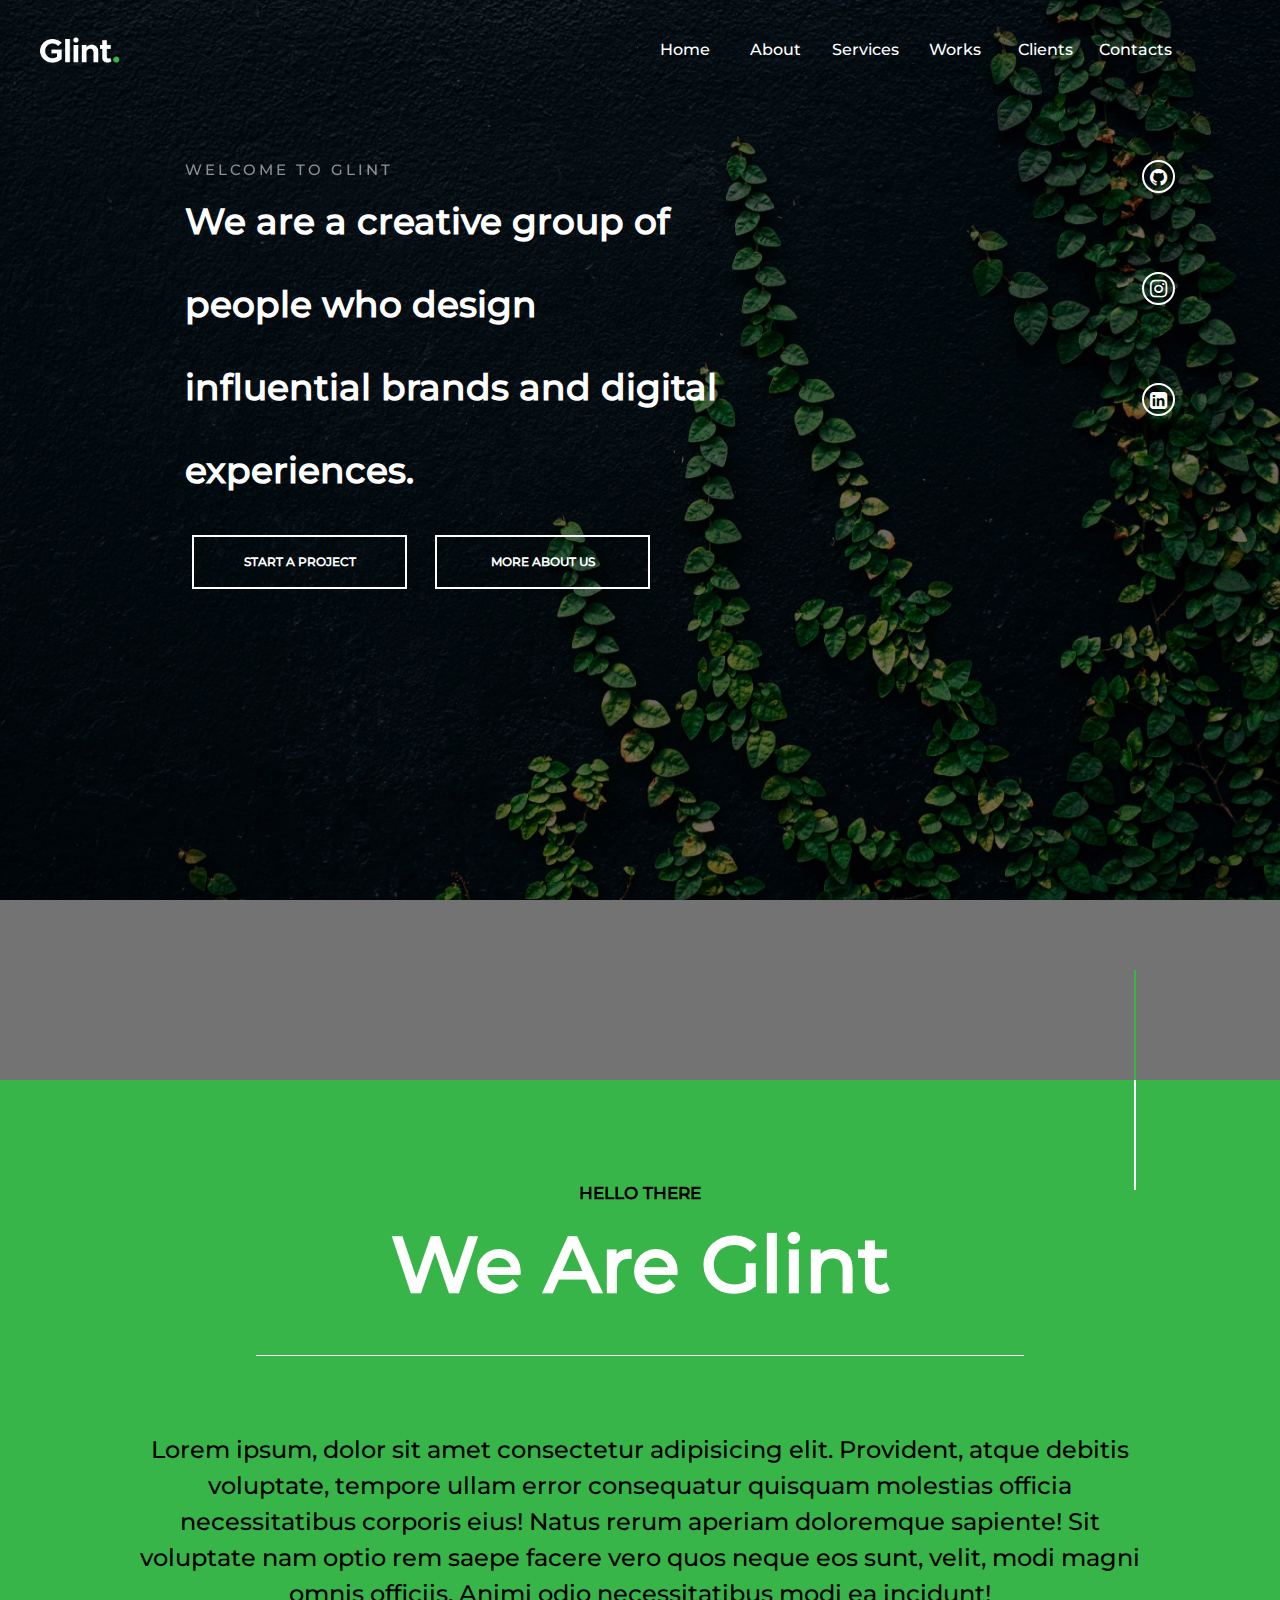
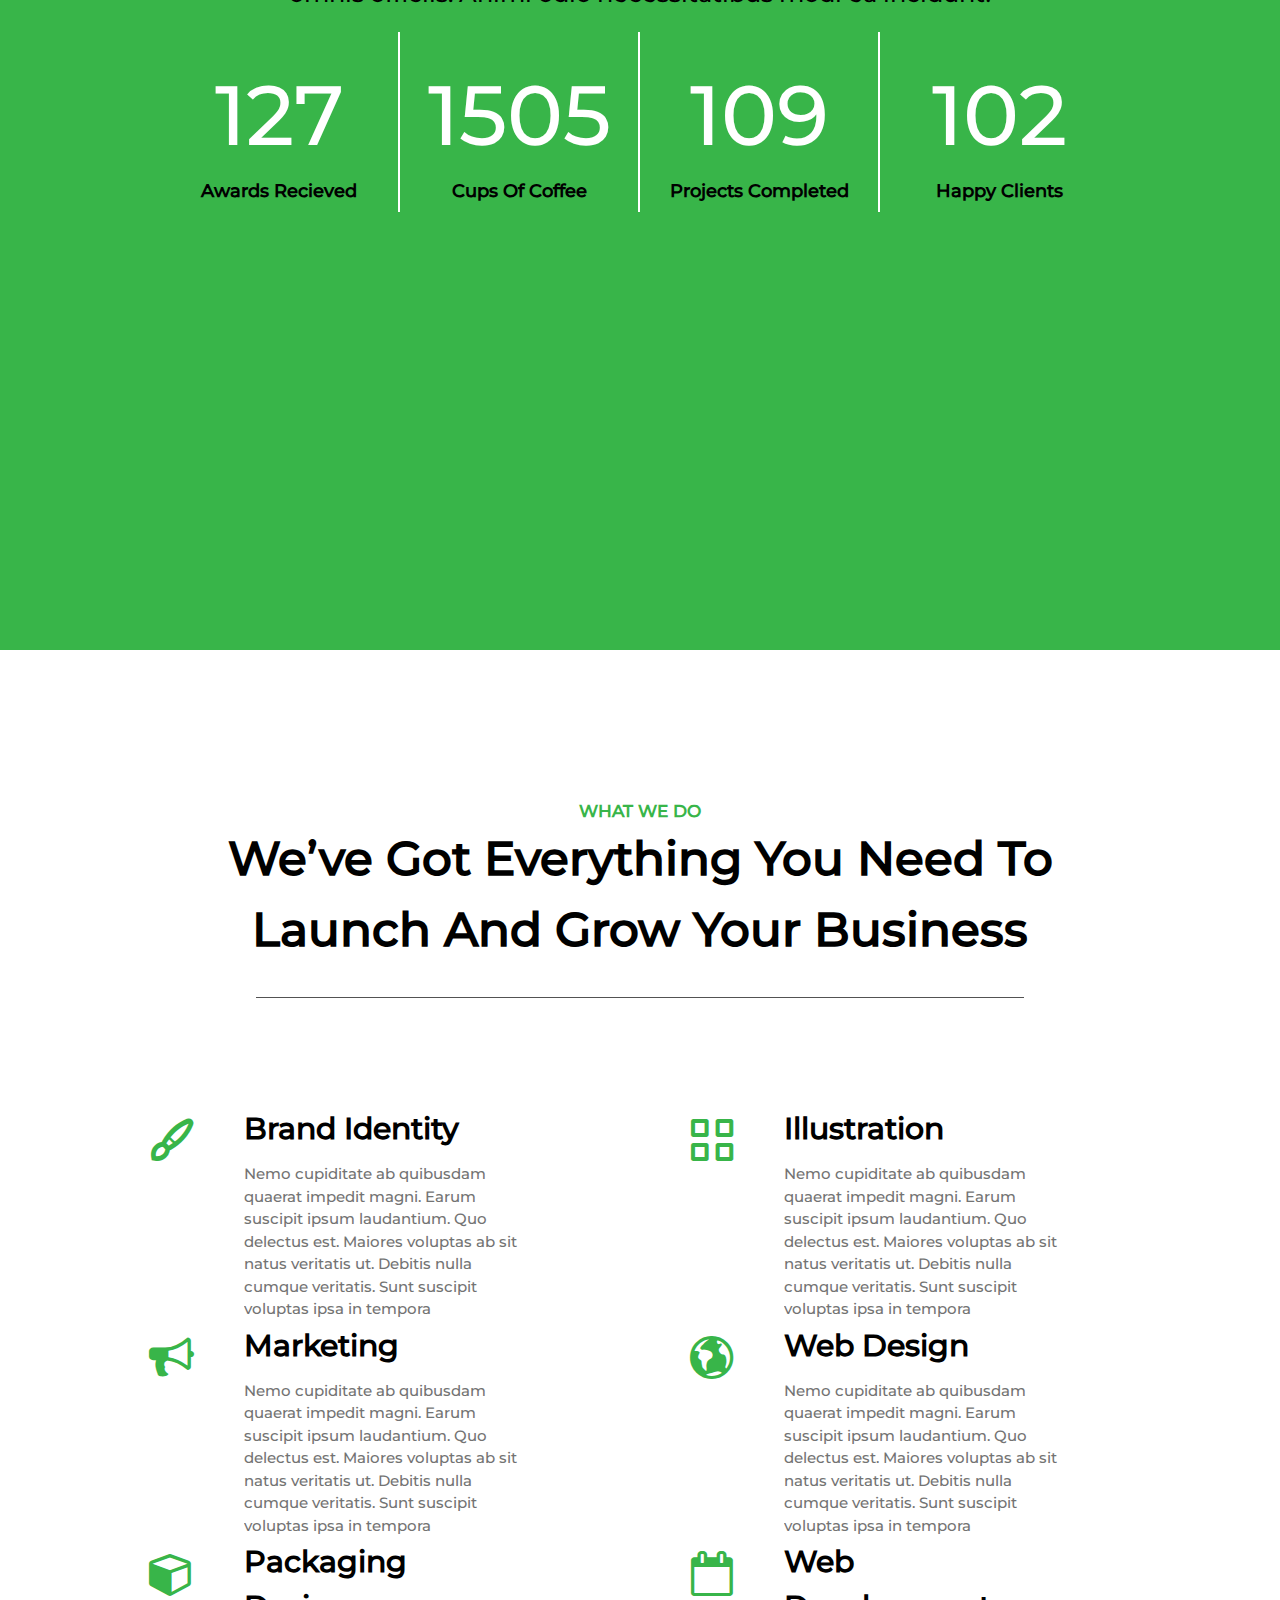
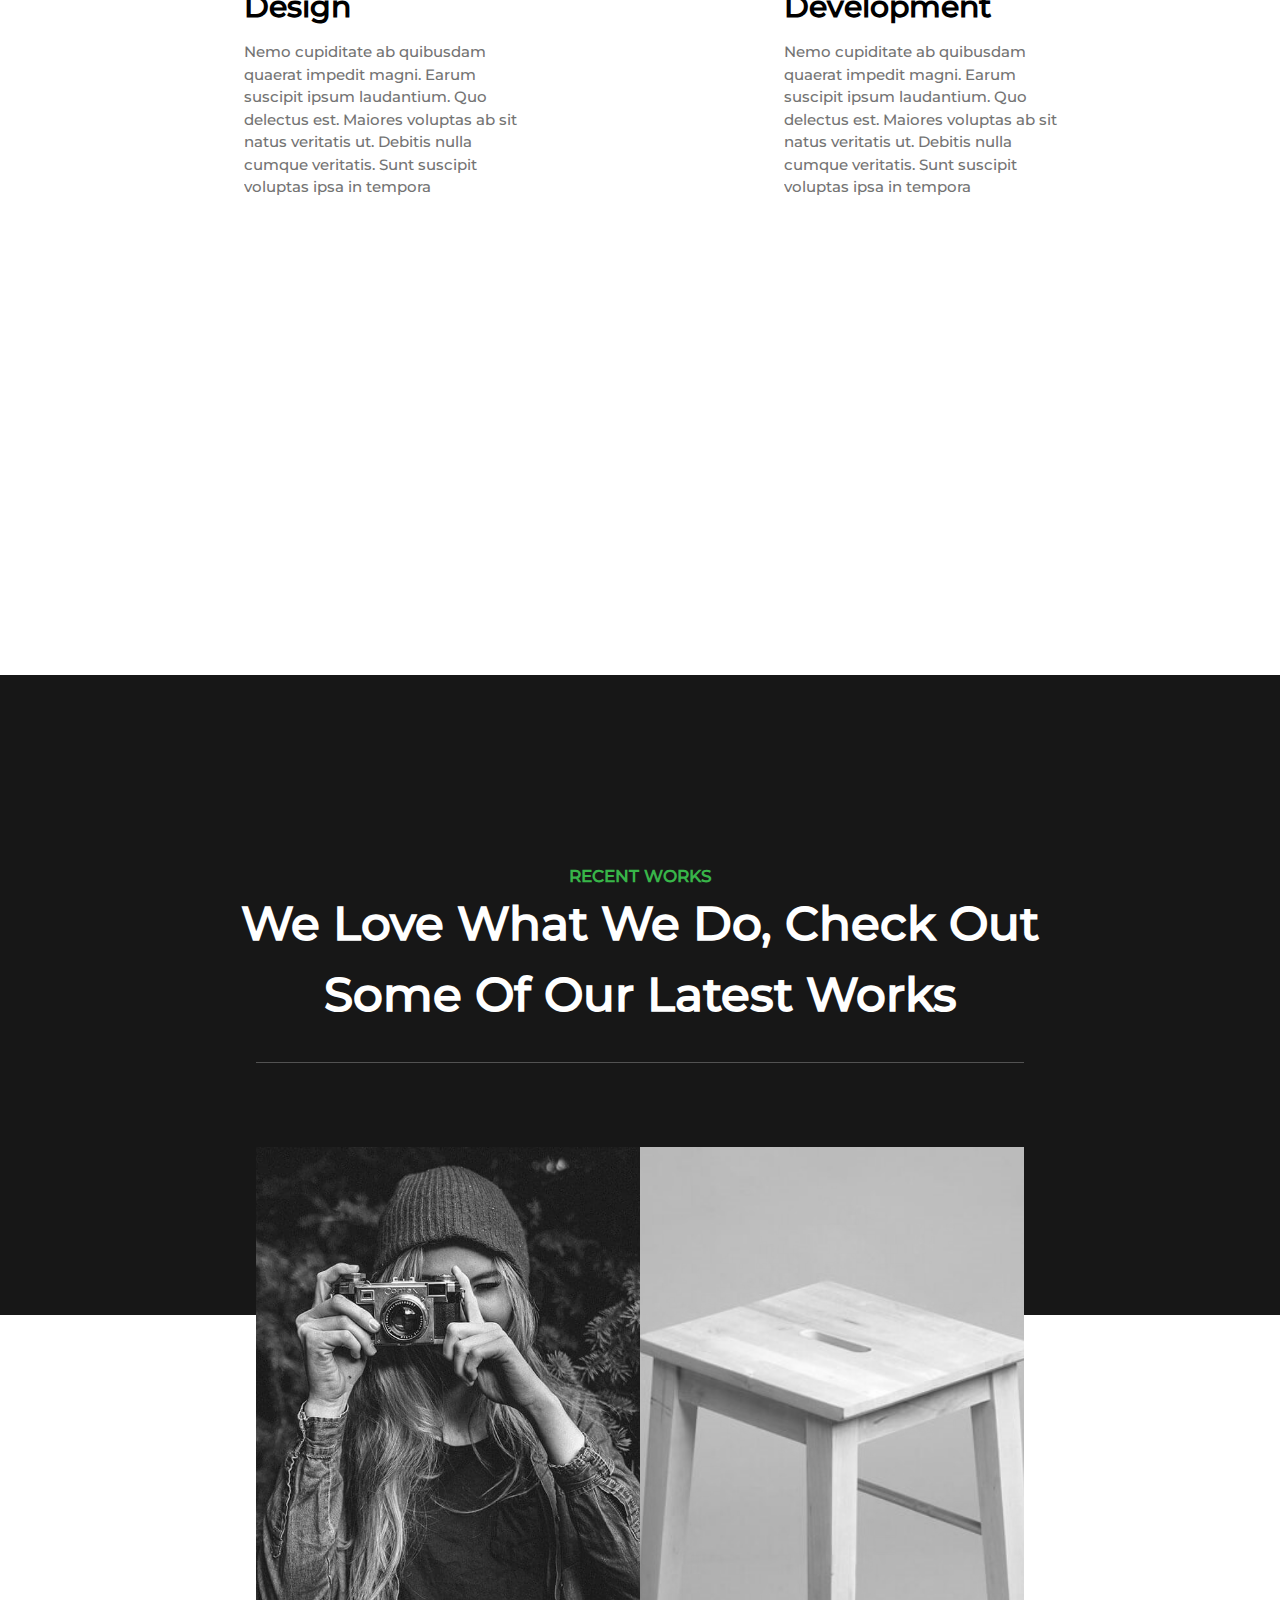
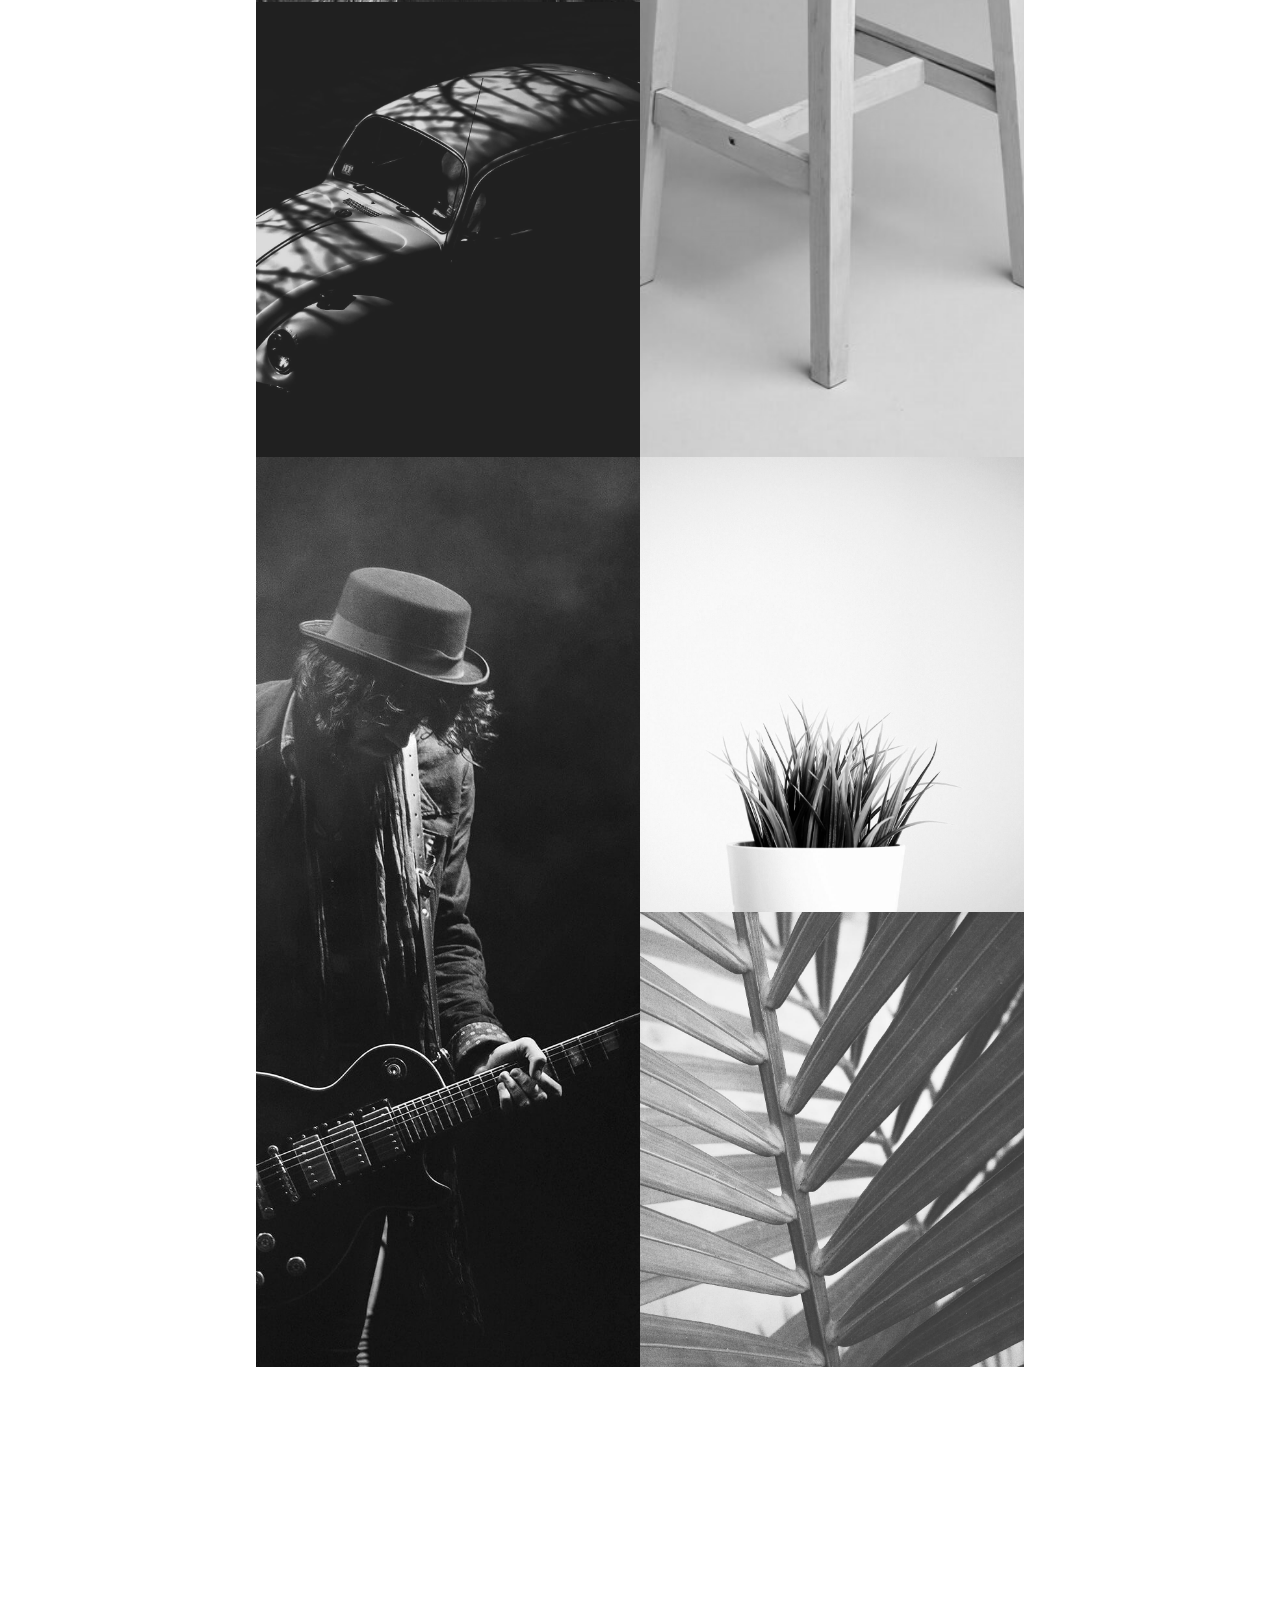
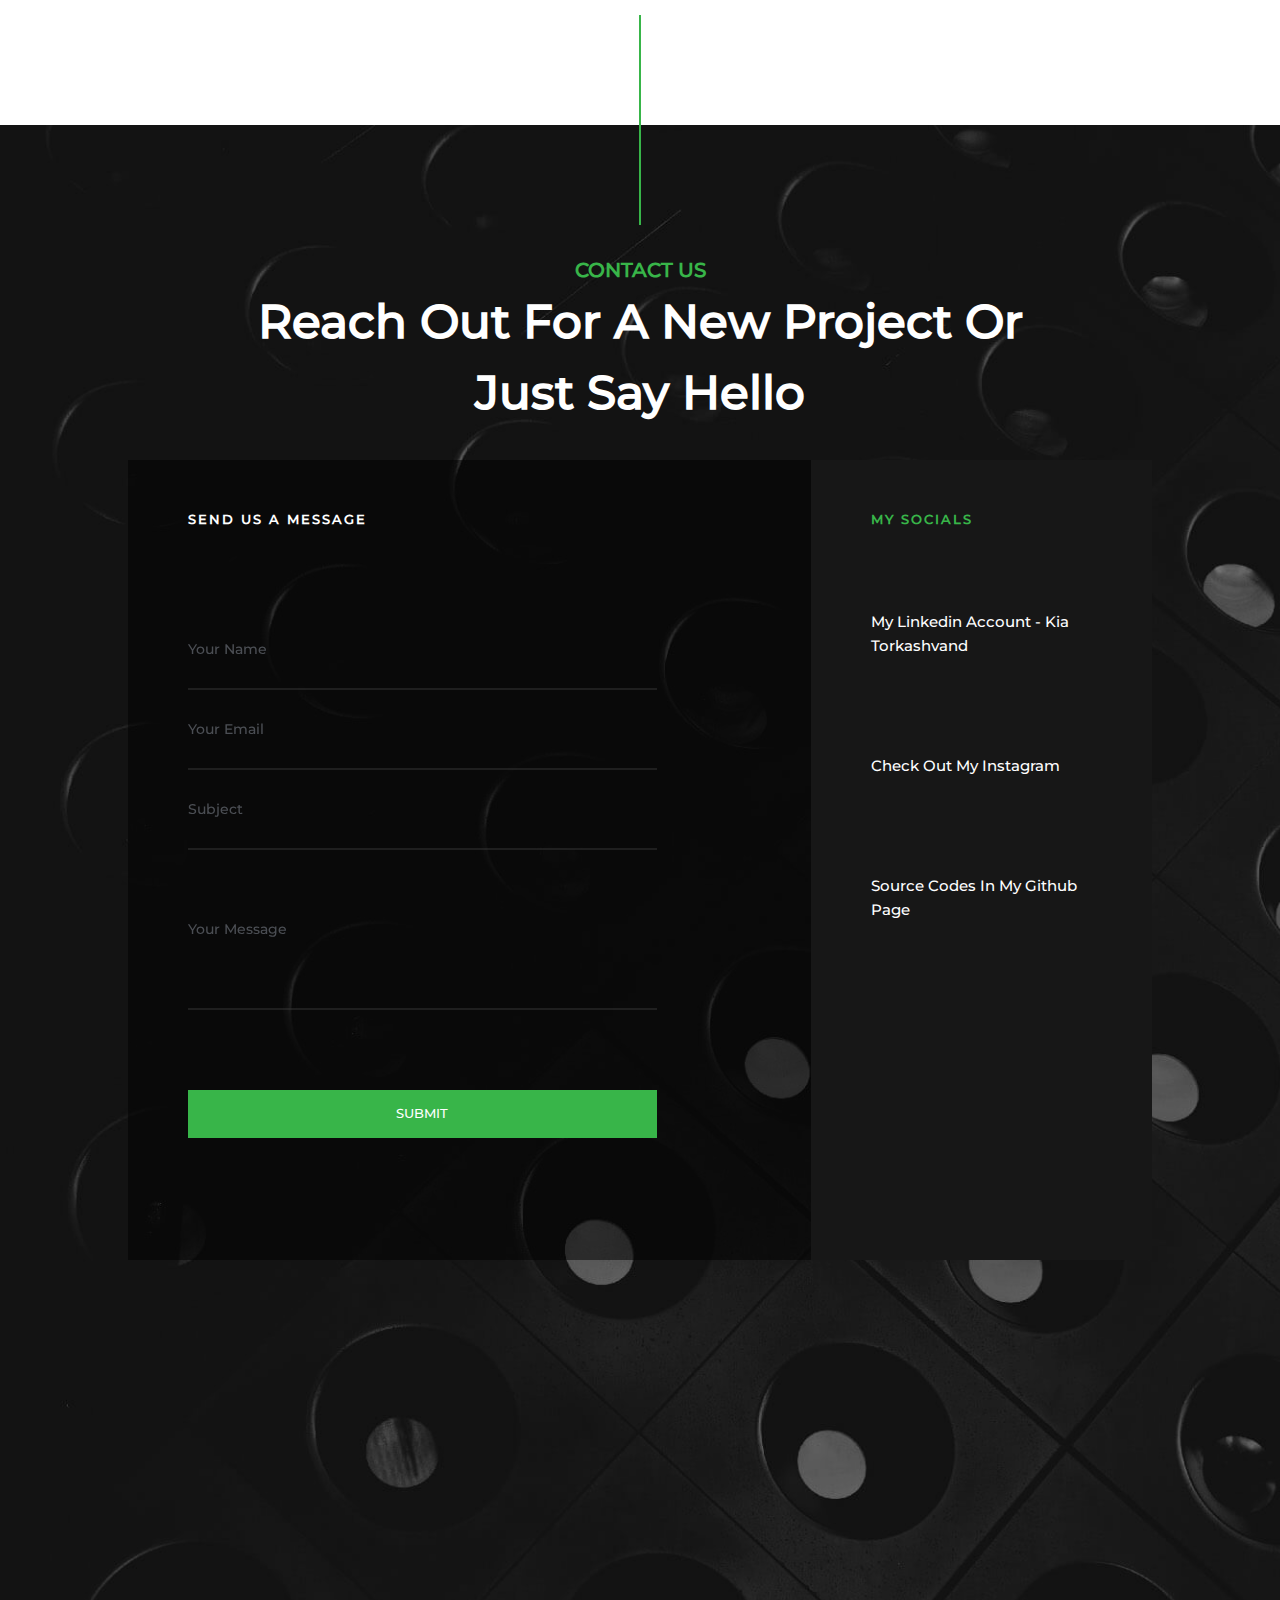
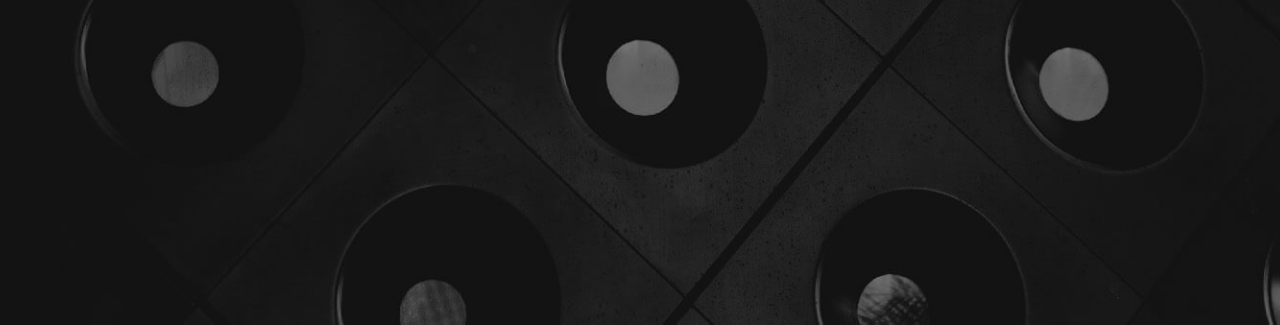
==== commit 0b7adb02: "Update index.html" ====
--- a/index.html
+++ b/index.html
@@ -189,7 +189,7 @@
                 <div class="h-[600px] lg:h-full w-full lg:w-1/3 bg-neutral-900 py-[50px] px-[60px]">
                     <h5 class="text-favgreen text-[13px] uppercase tracking-[2px] font-bold mb-20">my socials</h5>
                     <ul class="w-full h-[400px] *:w-full *:h-auto *:mb-24">
-                        <li class="group relative"><a href="https://www.linkedin.com/in/kia-torkashvand-23b98b332/" target="_blank" class=" text-white text-[15px] capitalize hover:text-favgreen transition-all duration-700">my linkedin account</a>
+                        <li class="group relative"><a href="https://www.linkedin.com/in/kia-torkashvand-23b98b332/" target="_blank" class=" text-white text-[15px] capitalize hover:text-favgreen transition-all duration-700">my linkedin account - kia torkashvand</a>
                         <i class="icon-linkedin-squared text-favgreen text-[20px] opacity-0 absolute top-0 left-0 group-hover:opacity-100 group-hover:left-48 transition-all duration-700"></i></li>
                         <li class="group relative"><a href="https://instagram.com/kia.torkashvand.web" target="_blank" class="text-white text-[15px] capitalize hover:text-favgreen transition-all duration-700">check out my instagram</a>
                             <i class="icon-instagram text-favgreen text-[20px] opacity-0 absolute top-0 left-0 group-hover:opacity-100 group-hover:left-48 md:group-hover:left-56 transition-all duration-700"></i></li>
@@ -202,4 +202,4 @@
       </section>
       <!-- end footer -->
 </body>
-</html>+</html>
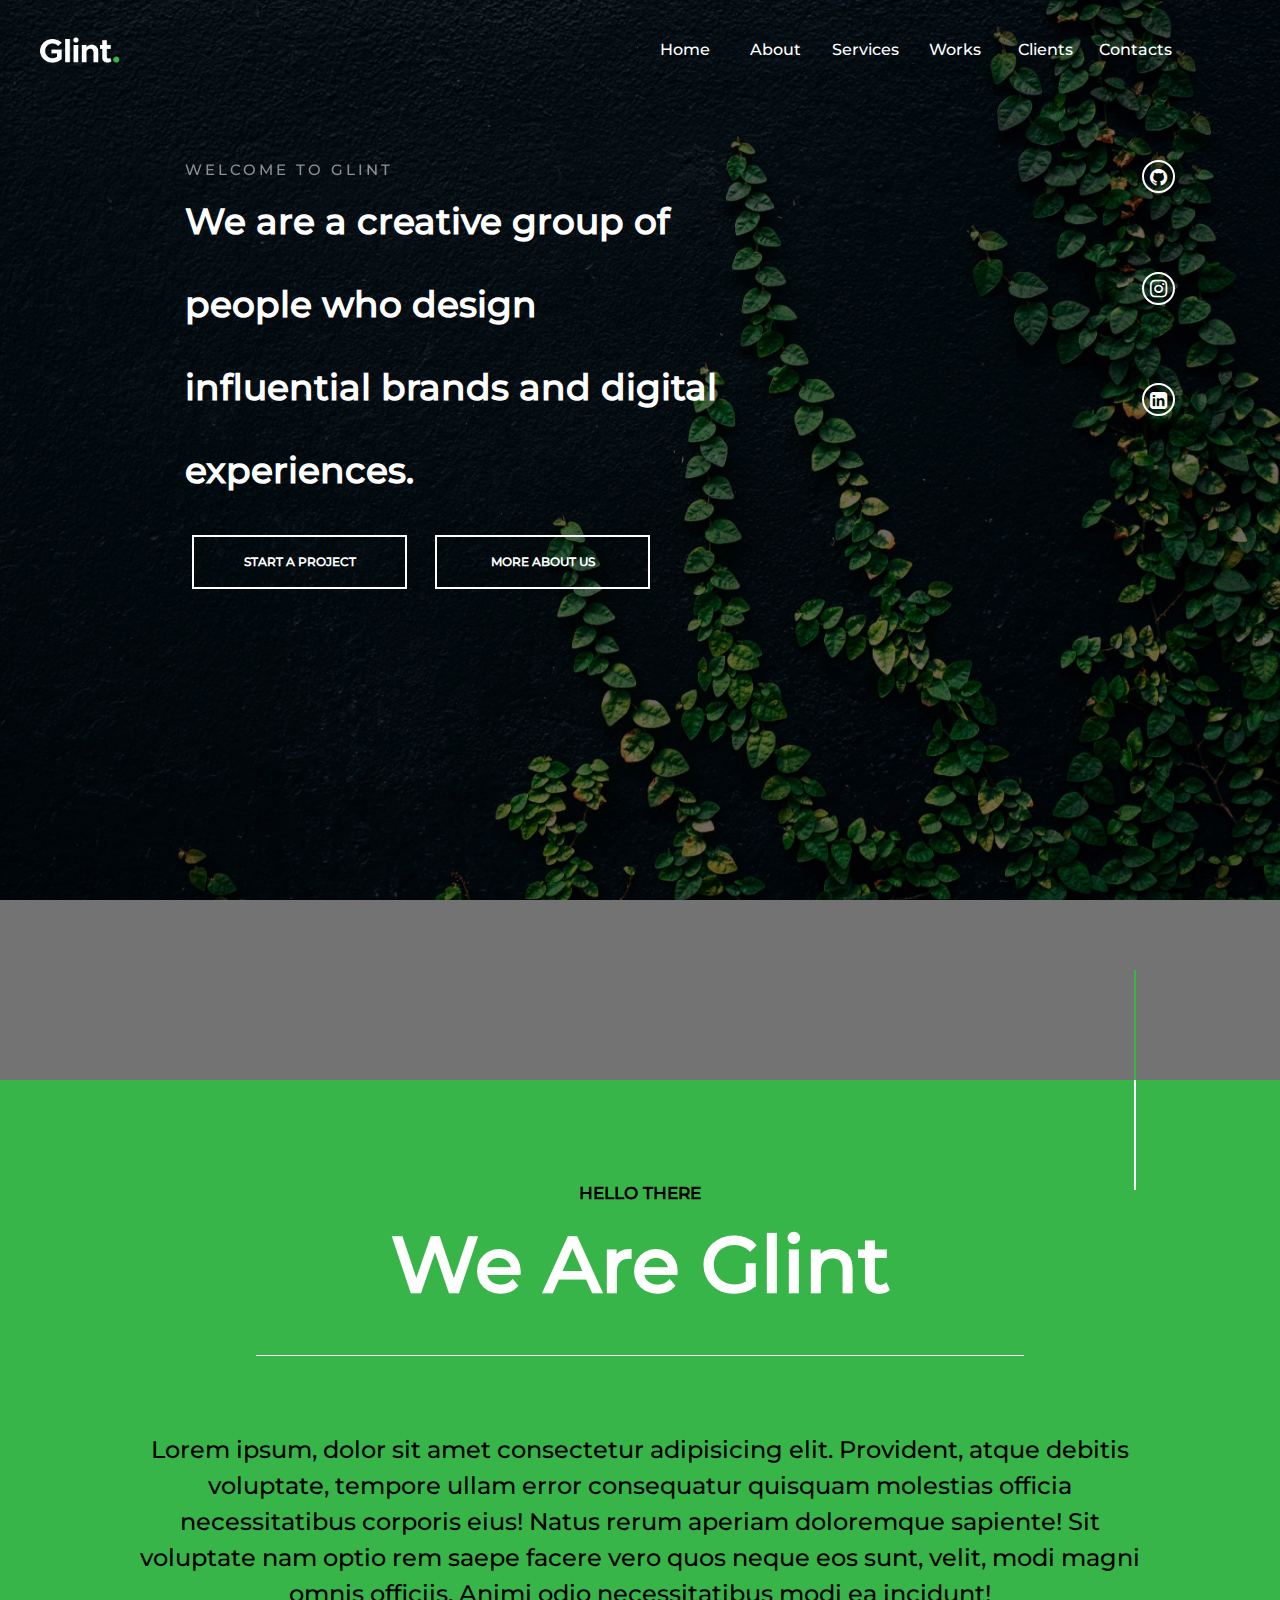
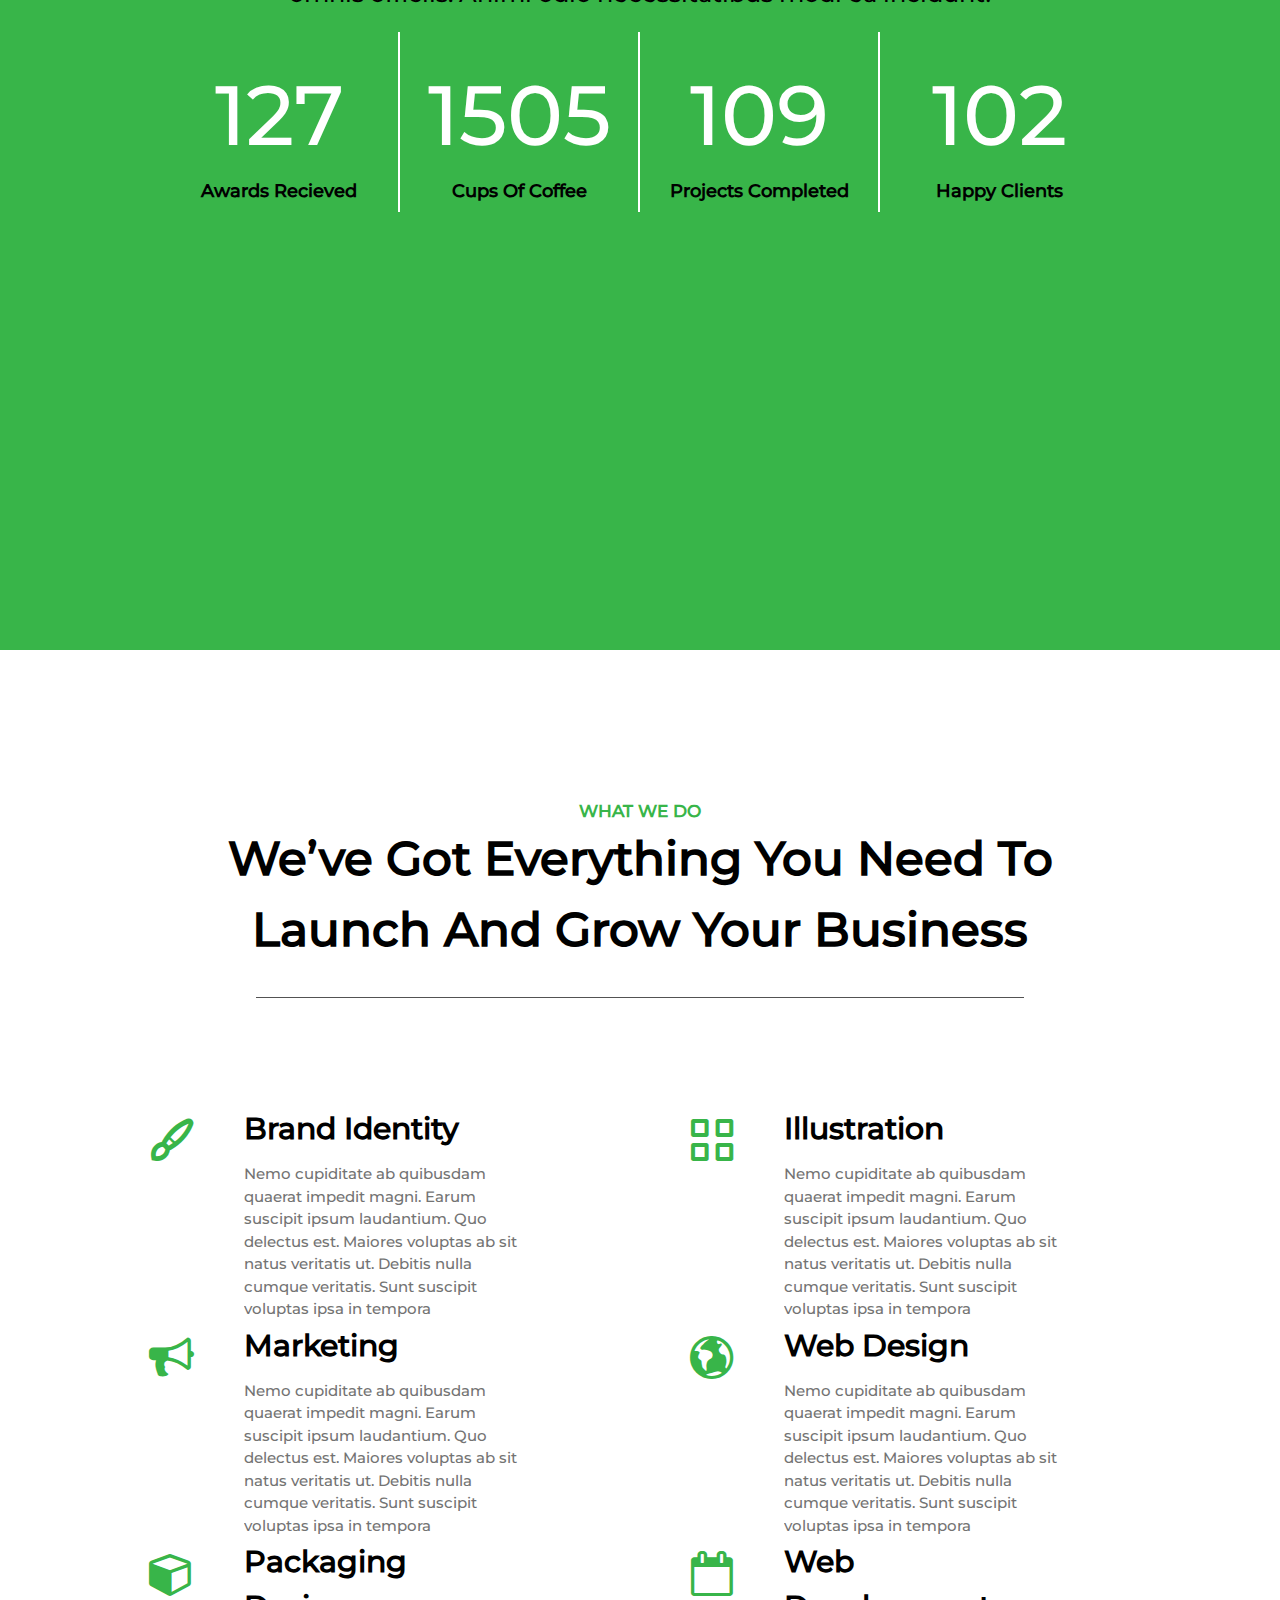
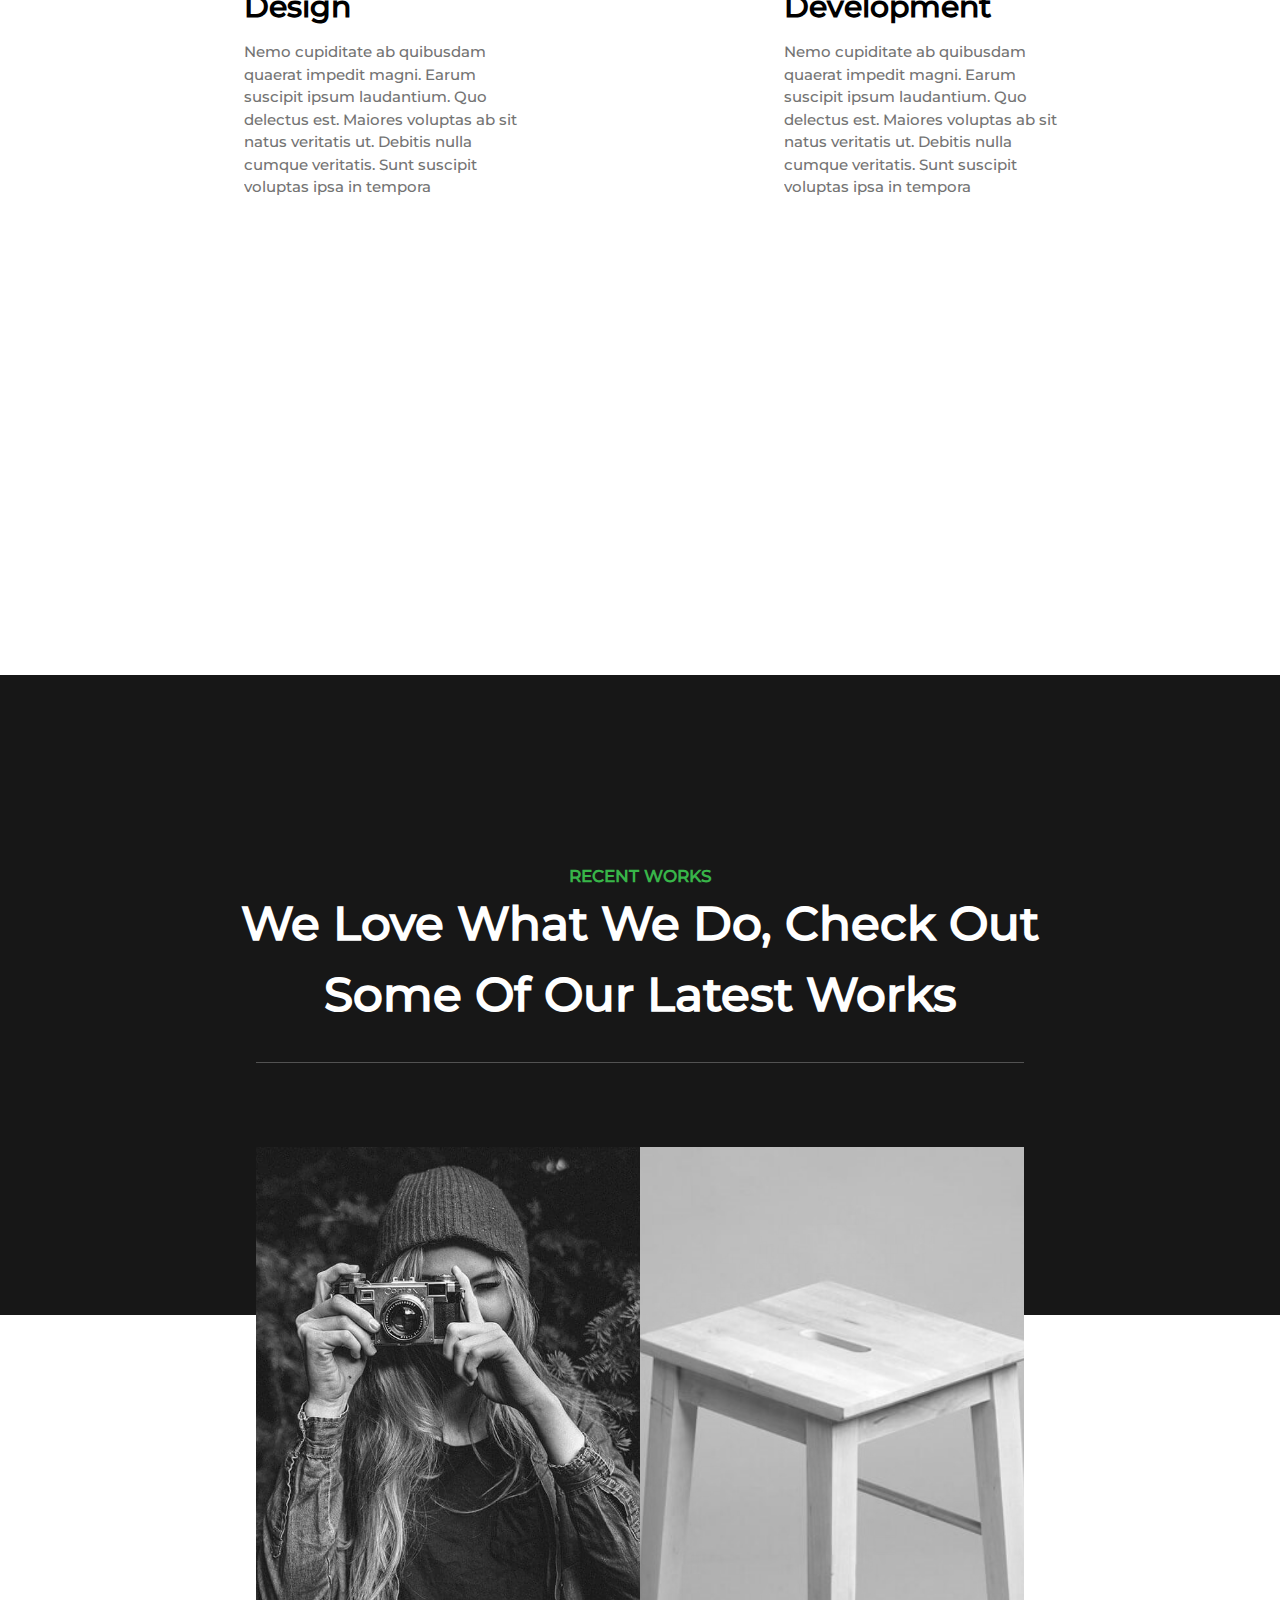
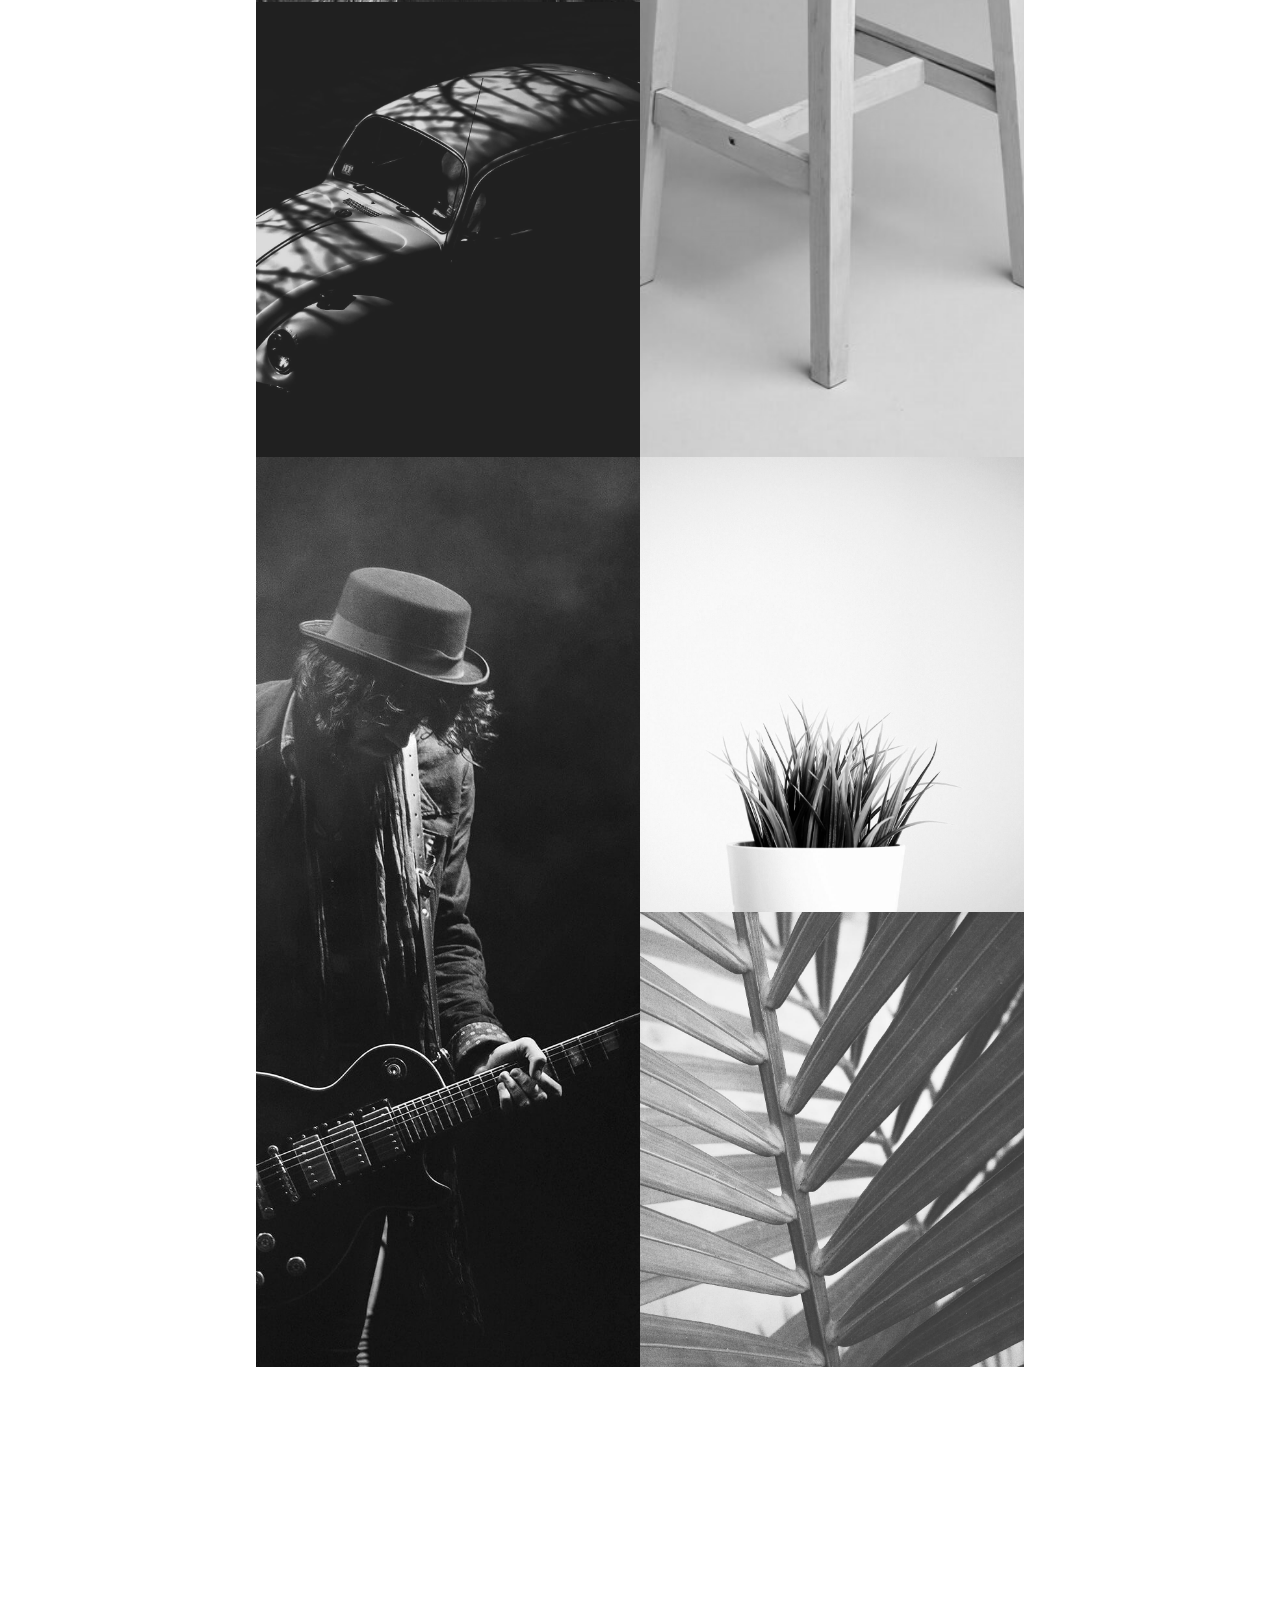
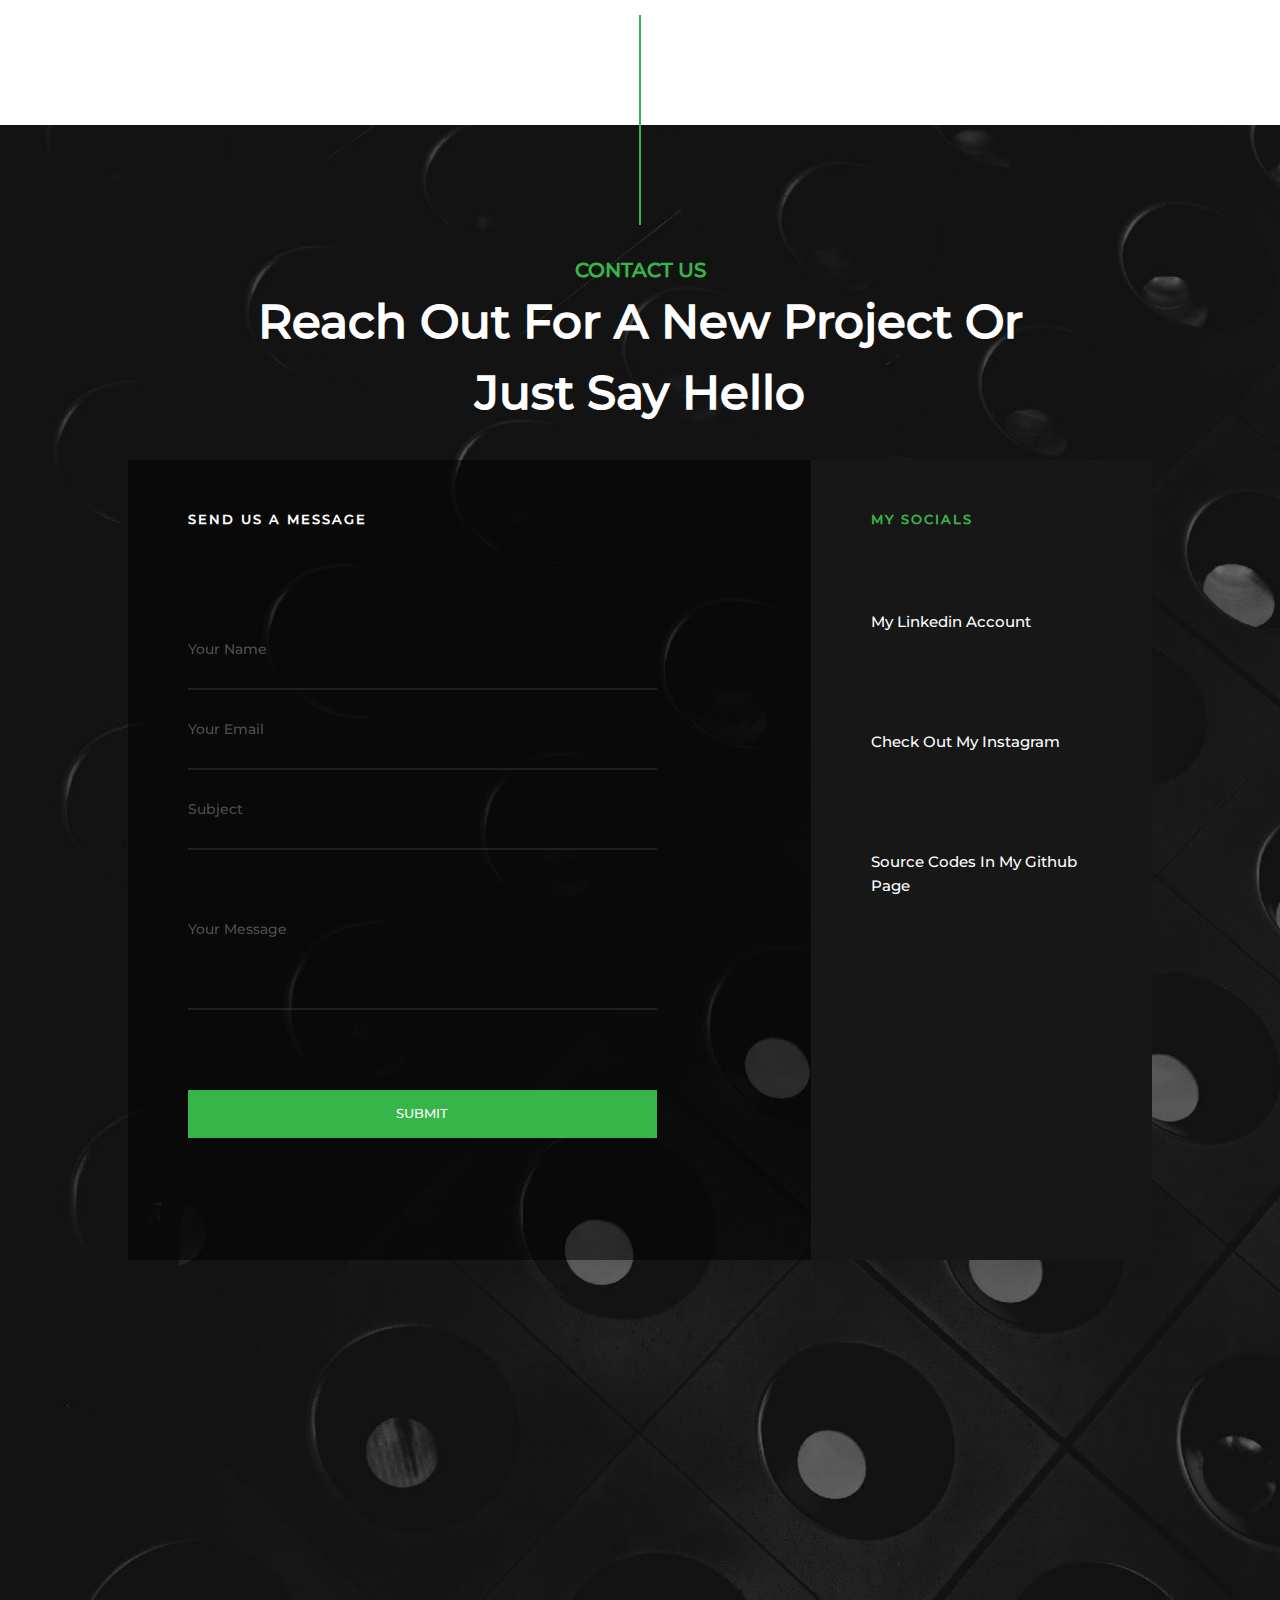
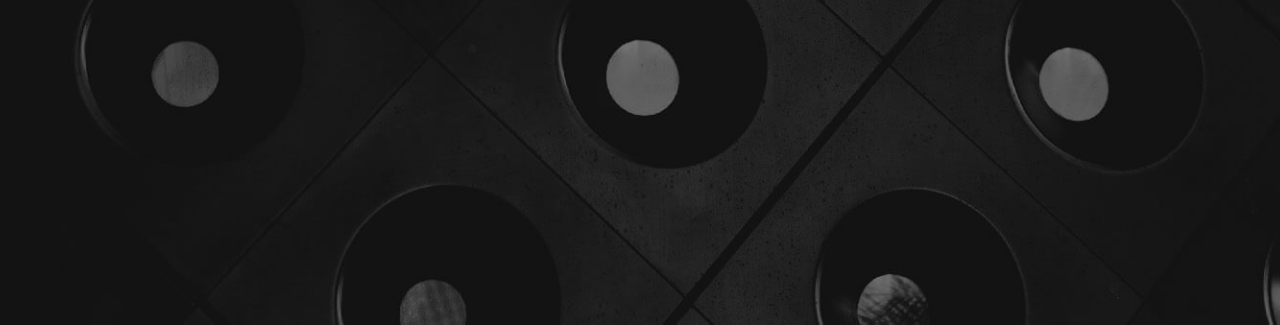
==== commit 2eb9bb79: "Update index.html" ====
--- a/index.html
+++ b/index.html
@@ -189,7 +189,7 @@
                 <div class="h-[600px] lg:h-full w-full lg:w-1/3 bg-neutral-900 py-[50px] px-[60px]">
                     <h5 class="text-favgreen text-[13px] uppercase tracking-[2px] font-bold mb-20">my socials</h5>
                     <ul class="w-full h-[400px] *:w-full *:h-auto *:mb-24">
-                        <li class="group relative"><a href="https://www.linkedin.com/in/kia-torkashvand-23b98b332/" target="_blank" class=" text-white text-[15px] capitalize hover:text-favgreen transition-all duration-700">my linkedin account - kia torkashvand</a>
+                        <li class="group relative"><a href="https://www.linkedin.com/in/kia-torkashvand-23b98b332/" target="_blank" class=" text-white text-[15px] capitalize hover:text-favgreen transition-all duration-700">my linkedin account</a>
                         <i class="icon-linkedin-squared text-favgreen text-[20px] opacity-0 absolute top-0 left-0 group-hover:opacity-100 group-hover:left-48 transition-all duration-700"></i></li>
                         <li class="group relative"><a href="https://instagram.com/kia.torkashvand.web" target="_blank" class="text-white text-[15px] capitalize hover:text-favgreen transition-all duration-700">check out my instagram</a>
                             <i class="icon-instagram text-favgreen text-[20px] opacity-0 absolute top-0 left-0 group-hover:opacity-100 group-hover:left-48 md:group-hover:left-56 transition-all duration-700"></i></li>
